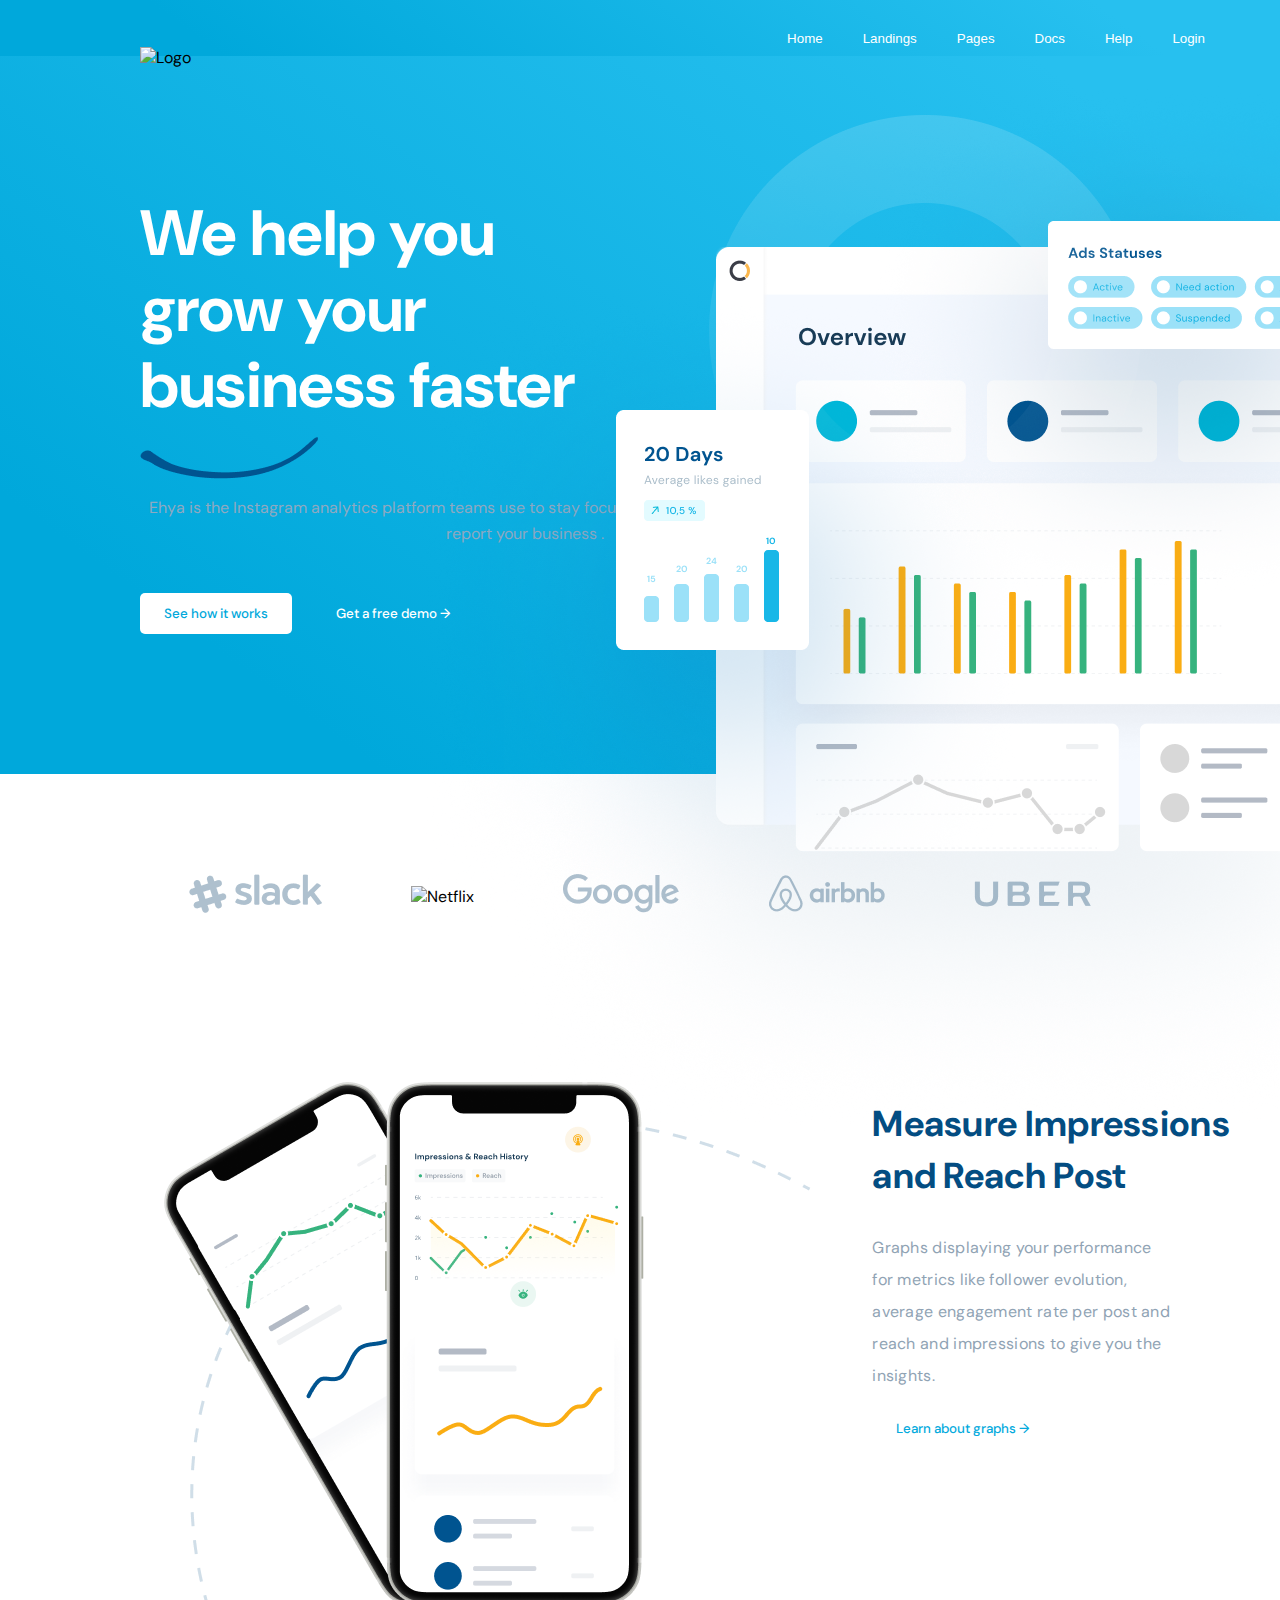
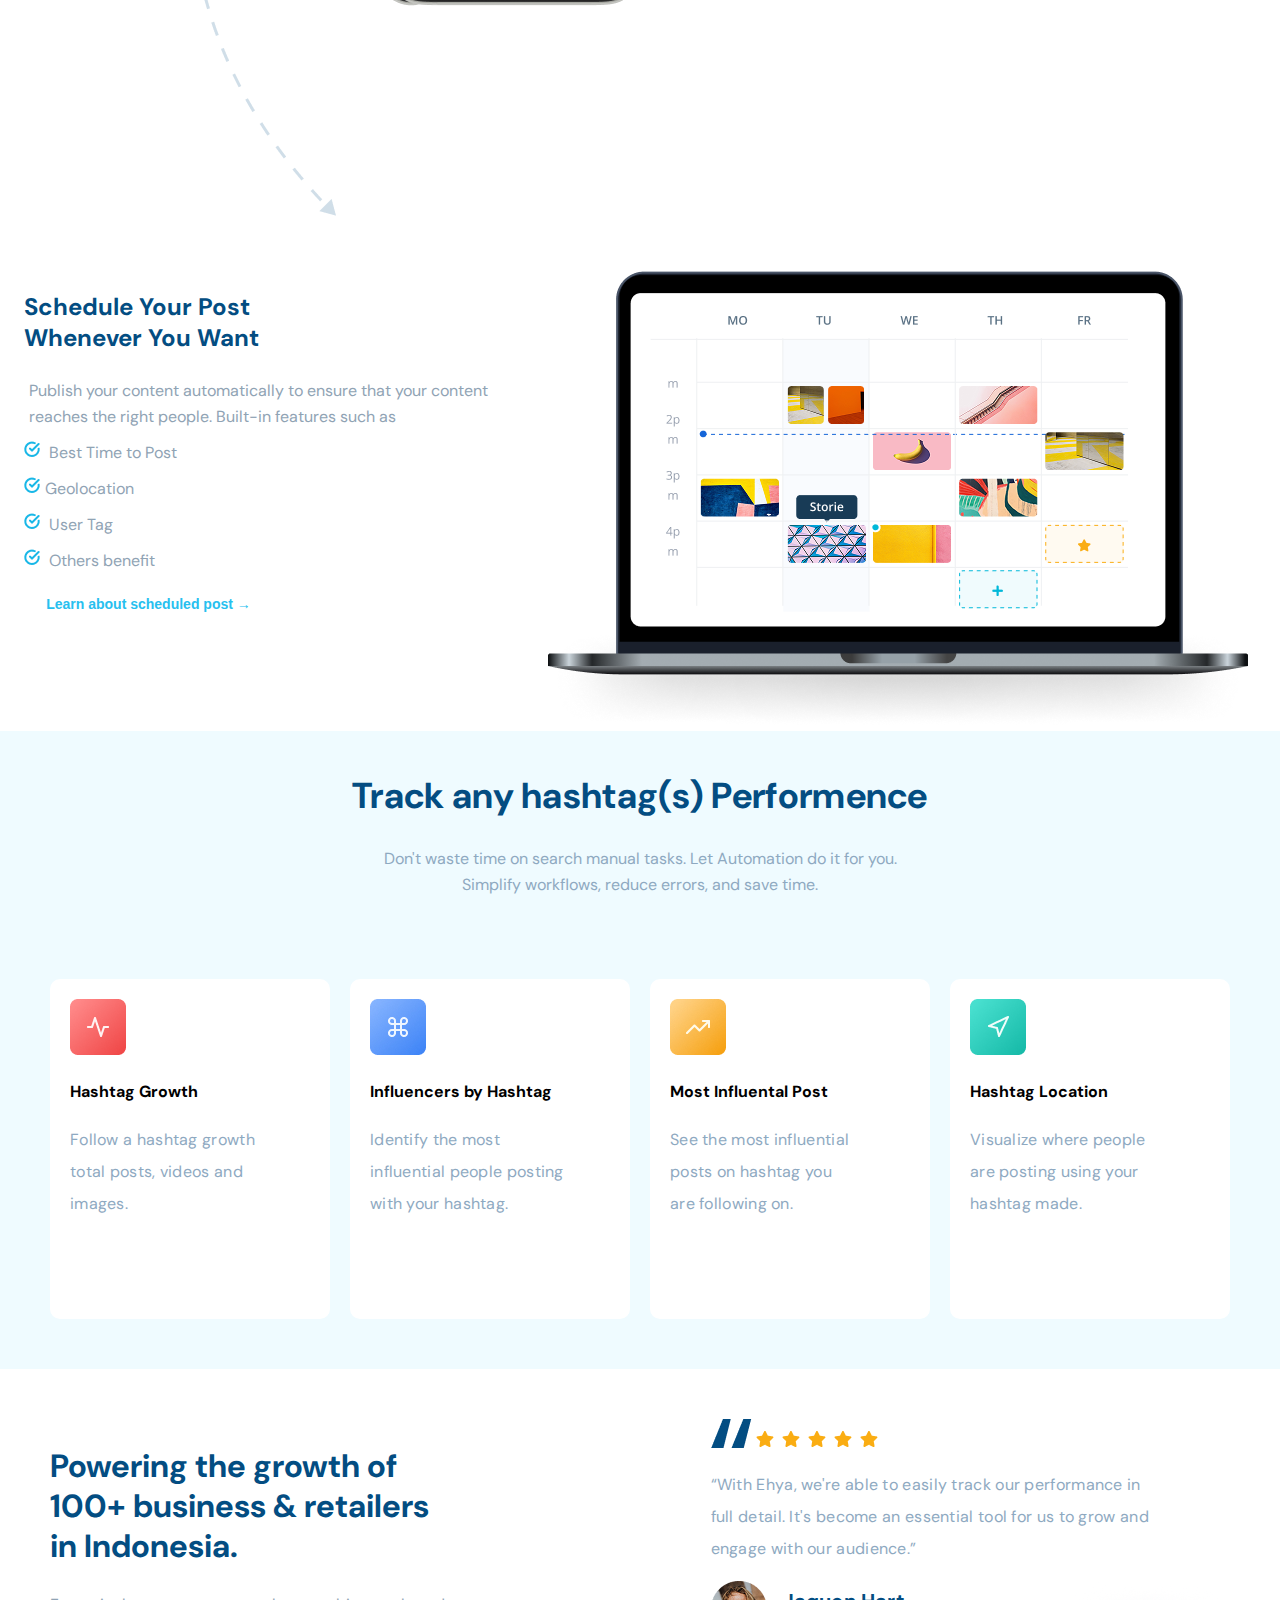
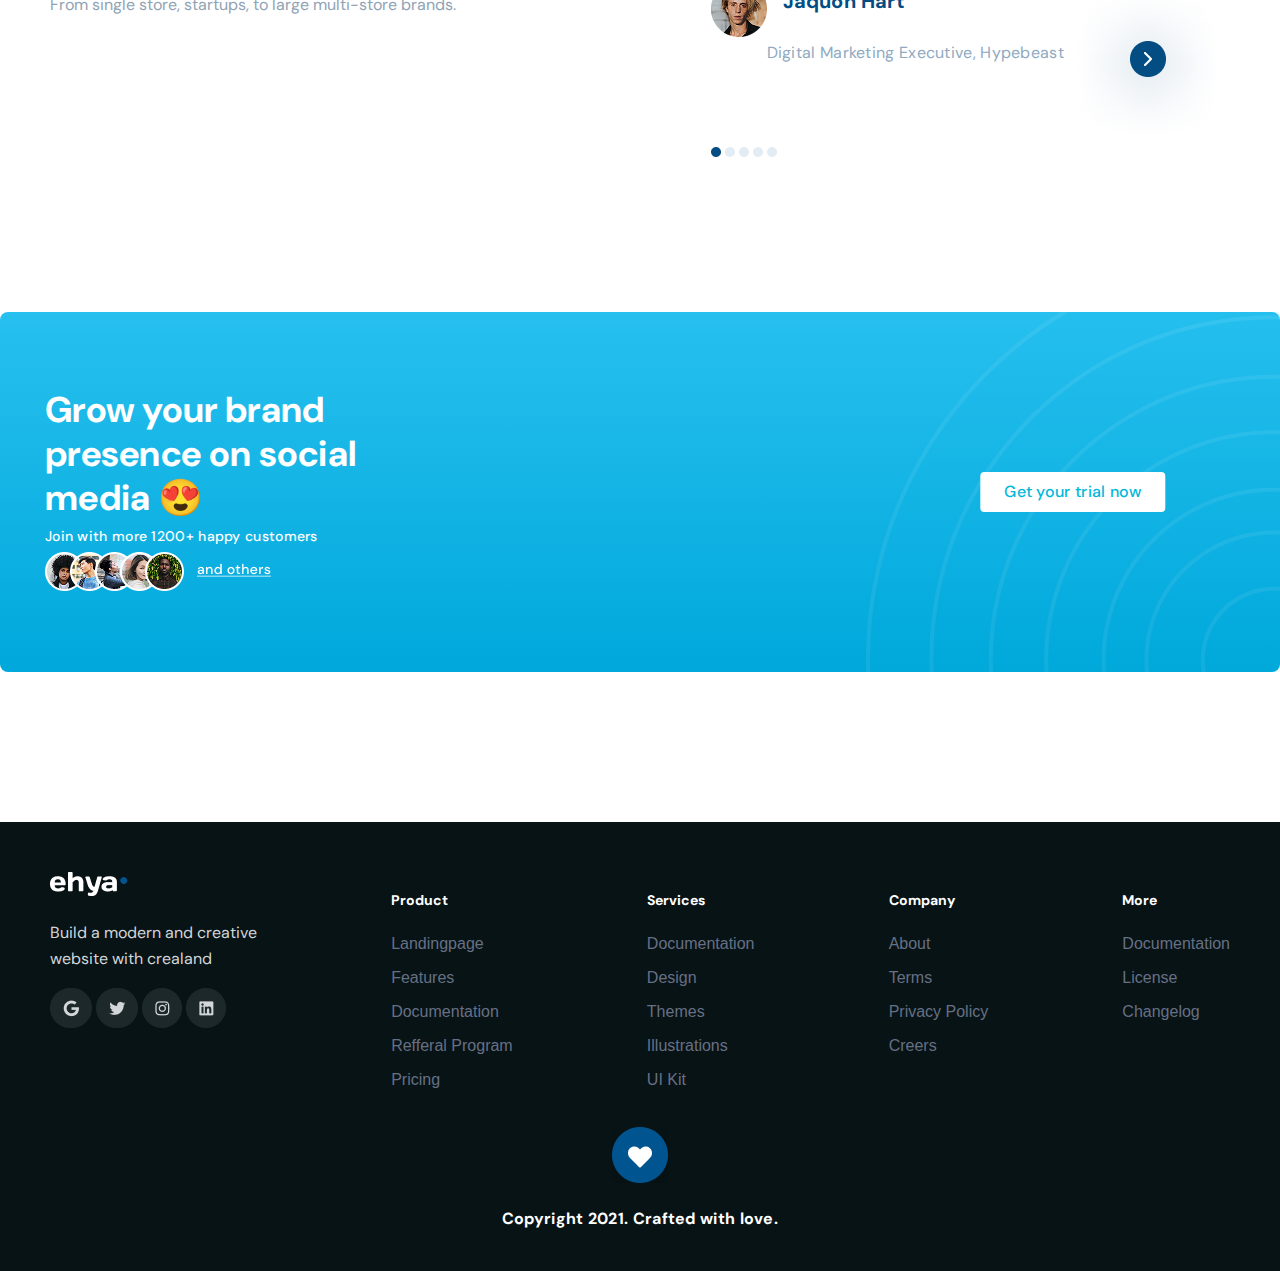
==== index.html @ 4060dfcf "edited folder" ====
<!DOCTYPE html>
<html lang="en">
<head>
    <meta charset="UTF-8">
    <meta name="viewport" content="width=device-width, initial-scale=1.0">
    <link rel="stylesheet" href="index.css">
    <link rel="preconnect" href="https://fonts.googleapis.com">
    <link rel="preconnect" href="https://fonts.gstatic.com" crossorigin>
    <link href="https://fonts.googleapis.com/css2?family=DM+Sans:ital,opsz,wght@0,9..40,100..1000;1,9..40,100..1000&display=swap" rel="stylesheet">
    <title>SAAS Landing Page Exploration (Community)</title>
    <link rel="icon" type="image/png" href="https://static.figma.com/app/icon/1/favicon.png">
</head>
<body>
    <div class="Headss">
    <div class="Header">
        
        <div class="logo">
            <img src="./PNGs/logo.png" alt="Logo" class="logo-img">
        </div>
        
       
        <div class="buttons">
            <button>Home</button>
            <button>Landings</button>
            <button>Pages</button>
            <button>Docs</button>
            <button>Help</button>
            <button>Login</button>
        </div>
    
    </div>
    <div class="middle">
        <div class="middle-left">
            <div class="title1">We help you 
            grow your business faster</div>
            <img src="./PNGs/Vector.png" alt="Vector" class="Vector">
            <p class="p">Ehya is the Instagram analytics platform teams use to stay focused on the goals, track engagement for report your business .</p>
            <div class="buttons-container">
                <button class="primary-btn">See how it works</button>
                <button class="secondary-btn">Get a free demo →</button>
            </div>
        </div>
        <div class="middle-right">
            <img src="./PNGs/Shape.png" alt="Shape" class="Shape">
            <img src="./PNGs/Group 19.png" alt="k" class="k">
        </div>
    </div>
</div>
<div class="Netflix">
    <div class="top">
        <div class="slack">
            <img src="./PNGs/slack.png" alt="slack" class="slack-img">
        </div>
        <div class="Netflixx">
            <img src="./PNGs/Netflix.png" alt="Netflix" class="Netflix-img">
        </div>
        <div class="google">
            <img src="./PNGs/google.png" alt="google" class="google-img">
        </div>
        <div class="airbnb">
            <img src="./PNGs/airbnb.png" alt="airbnb" class="airbnb-img">
        </div>
        <div class="uber">
            <img src="./PNGs/uber.png" alt="uber" class="uber-img">
        </div>
       
        
        
    </div>
    <div class="metrics">
        <div class="metrics-img">
            <img src="./PNGs/Group 21.png" alt="Group 21" class="img">
            <img src="./PNGs/Vector 1.png" alt="vector1" class="vector">
        </div>
        <div class="metrics-section">
        <h2 class="metrics-heading">Measure Impressions<BR> and Reach Post</h2>
        <p class="metrics-text">Graphs displaying your performance for metrics like follower evolution, average engagement rate per post and reach and impressions to give you the insights.</p>
        <button class="metrics-button">Learn about graphs →</button>
        </div>
    </div>
    <div class="DIV4">
        <div class="DIV4_left_part">
            <h2>Schedule Your Post<br> Whenever You Want</h2>
            <p>Publish your content automatically to ensure that your content<br> reaches the right people. Built-in features such as</p>
            <div class="DIV4_list">
                <img src="./PNGs/feather_check-circle.png" alt="check" class="check">
                <p>Best Time to Post</p>
            </div>

            <div class="DIV4_list">
                <img src="./PNGs/feather_check-circle.png" alt="check" class="check"><p>Geolocation</p>
            </div>
            <div class="DIV4_list">
                <img src="./PNGs/feather_check-circle.png" alt="check" class="check">
                <p>User Tag</p>
            </div>
            <div class="DIV4_list">
                <img src="./PNGs/feather_check-circle.png" alt="check" class="check">
                <p>Others benefit</p>
            </div>
            
            <div class="DIV4_button">
                <button class="cta11">Learn about scheduled post →</button>
            </div>
        </div>

        <div class="DIV4_right_part">
            <img src="./PNGs/Device - Macbook Pro.png" alt="Tel" class="Tel">
        </div>
    </div>
</div>

<div class="Track">
    <div class="title">
        <h1 class="titlee"> Track any hashtag(s) Performence</h1>
        <p class="p">Don't waste time on search manual tasks. Let Automation do it for you.<br> Simplify workflows, reduce errors, and save time.</p>
    </div>
        <div class="squars">
            <div class="carre">
                <img src ="PNGs/rouge.png" alt="rouge" class="rouge">
                <h4>Hashtag Growth</h4>
                <p>Follow a hashtag growth<br> total posts, videos and<br> images.</p>
            </div>
            <div class="carre">
            <img src="PNGs/bleu.jpg" alt="bleu" class="bleu">
            <h4>Influencers by Hashtag</h4>
            <p>Identify the most<br> influential people posting<br> with your hashtag.</p>
            </div>
        <div class="carre">
            <img src="PNGs/jaune.jpg" alt="jaune" class="jaune">
            <h4>Most Influental Post</h4>
            <p>See the most influential<br> posts on hashtag you<br> are following on.</p>
        </div>
        <div class="carre">
            <img src="PNGs/vert.png" alt="vert" class="vert">
            <h4>Hashtag Location</h4>
            <p>Visualize where people<br> are posting using your<br>hashtag made.</p>
        </div>
           
</div>


</div>
<div class="DIV6">
    <div class="DIV6_left_part">
        <h2>Powering the growth of<br> 100+ business & retailers<br> in Indonesia.</h2>
        <p>From single store, startups, to large multi-store brands.</p>
    </div>
    <div class="DIV6_right_part">
        <div clas="DIV6_right_part_haut">
            <img src="./PNGs/“.png" alt="“" class="“">
            <img src="./PNGs/Group 39.png" alt="star" class="star">
            <p>“With Ehya, we're able to easily track our performance in<br> full detail. It's become an essential tool for us to grow and<br> engage with our audience.”</p>
            <div class="DIV6_profile">
                <img src="./PNGs/Photo.png" alt="random" class="randotm">
                <div class="profile_text">
                    <h4>Jaquon Hart</h4>
                    <p>Digital Marketing Executive, Hypebeast</p>
                </div>
                <img src="./PNGs/Group 40.png" alt="random" class="random">
            </div>
            <div class="Ellipse">
            <img src="./PNGs/Ellipse 2.png" alt="Ellipse 2" class="Ellipse">
            <img src="./PNGs/Ellipse 3.png" alt="Ellipse 3" class="Ellipse">
            <img src="./PNGs/Ellipse 4.png" alt="Ellipse 4" class="Ellipse">
            <img src="./PNGs/Ellipse 5.png" alt="Ellipse 5" class="Ellipse">
            <img src="./PNGs/Ellipse 6.png" alt="Ellipse 6" class="Ellipse">
            </div>
        </div>

    </div>
</div>

        <div class="DIV7">
            <div class="partie_gauche">
                <h2>Grow your brand<br>
                presence on social<br> media 😍</h2>
                <p>Join with more 1200+ happy customers</p>
               
                <img src="PNGs/Group 46.png" alt="Group 46" class="Group46">
            </div>
            <div class="partie_droite">
                <button class="trial-btn">Get your trial now</button>
                <img src="./PNGs/Group 42.png" alt="Group 42" class="Group 42">
            </div>
        </div>

        <div class="footer">
            <div class="footer_haut">
                    <div class="footer_1">
                        <img src="PNGs/Logo.png" alt="Logo" class="logo_footer">
                        <p>Build a modern and creative<br> website with crealand</p>
                        <div class="media">
                            <img src="PNGs/google (2).png" alt="google" class="google">
                            <img src="PNGs/x (1).png" alt="twitter" class="twitter">
                            <img src="PNGs/insta.png" alt="instagram" class="instagram">
                            <img src="PNGs/ln.png" alt="linkedin" class="linkedin">
    
                        </div>
                        
                    </div>
                    <div class="icon_2">
                        <h4>Product</h4>
                        <button>Landingpage</button>
                        <button>Features</button>
                        <button>Documentation</button>
                        <button>Refferal Program</button>
                        <button>Pricing</button>
                    </div>
                    <div class="footer_3">
                        <h4>Services</h4>
                        <button>Documentation</button>
                        <button>Design</button>
                        <button>Themes</button>
                        <button>Illustrations</button>
                        <button>UI Kit</button>
                    </div>
    
                    <div class="footer_4">
                        <h4>Company</h4>
                        <button>About</button>
                        <button>Terms</button>
                        <button>Privacy Policy</button>
                        <button>Creers</button>
                    </div>
                    <div class="footer_5">
                        <h4>More</h4>
                        <button>Documentation</button>
                        <button>License</button>
                        <button>Changelog</button>
                    </div>
            </div>
    
            <div class="footer_bas">
                <img src="PNGs/Heart.png" alt="Heart" class="heart">
                <p>Copyright  2021. Crafted with love.</p>
            </div>
             
        </div>

    </div>
</div>




</body>
</html>
---- index.css ----
.titlee{
    
    color: #034D82;
    font-family: DM Sans;
    font-weight: 700;
    font-size: 36px;
    line-height: 52px;
    letter-spacing: 0.3px;
    text-align: center;
    

}
p{
    color: #8EA9C1;
    font-family: DM Sans;
    font-weight: 400;
    font-size: 16px;
    line-height: 32px;
    letter-spacing: 0.3px;
   
    
}
.DIV7 {
    display: flex;
    background: linear-gradient(to bottom, #27C0EF, #00A8DB);
    justify-content: space-between;
    border-radius: 8px;
    align-items: center;
}

.partie_gauche {
    margin-left: 45px;
}

.partie_droite {
    position: relative; 
    display: flex;
    align-items: center;
    justify-content: center;
    height: 100%;
}

.partie_droite img {
    max-width: 100%;
    height: auto;
    z-index: 1;
}

.h2{
    color: #FFFFFF;
    font-family: DM Sans;
}
.Track{
    padding: 0px 0px;
}
.title{
    
    background: #EFFBFF;
    padding: 15PX;
   

}

.squars{
    display: flex;
    justify-content: space-evenly;
    padding: 50px;
    gap: 20px;
}

.carre{
    background-color: #FFFFFF;
    border-radius: 10px;
    width:  250px;
    height: 300px;
    padding:20px; 
}

body{
   
        margin: 0;
        font-family: DM Sans;
    

    
}
.metrics{
    display: flex;
    justify-content: space-between;
    padding: 50px;
    

}
.maman{
    
    justify-content: center;
}
.header {
    display: flex;
    justify-content: space-between;
    align-items: center;

    background: linear-gradient(216.04deg, #27C0EF 13.84%, #00A8DB 83.53%);
}

.logo img {
    width: 90px;
    height: 28px; 
    position: relative;
    top: 47px; 
    left: 140px; 
}

.buttons {
    display: flex;
    justify-content: end;
    gap: 10px;
    margin-right: 60px;
    
}

.buttons button {
    padding: 10px 15px;
    border: none;
    border-radius: 5px;
    cursor: pointer;
    background: transparent;
    color: white;
}

.buttons button:hover {
    background-color: #005490;
}
.Headss {
    background: linear-gradient(216.04deg, #27C0EF 13.84%, #00A8DB 83.53%);
}
.title1{
    font-family: DM Sans;
    font-weight: 700;
    font-size: 64px;
    line-height: 76px;
    letter-spacing: 0px;
    text-align: left;
    background-color: transparent;
    color: white;
    width: 500px;
    height: 241px;
    top: 247px;
    left: 140px;
}
.p{
    font-family: DM Sans;
    font-weight: 400;
    font-size: 16px;
    line-height: 26px;
    letter-spacing: 0px;
    color: #8EA9C1;
    text-align: center;
   
}
.middle {
    display: flex;
    justify-content: space-between;
    align-items: center;
    padding: 140px;
    
}

.middle-left {
    display: flex;
    flex-direction: column;
    align-items: flex-start;
    justify-content: center;
}

.middle-right {
    display: flex;
    flex-direction: column;
    align-items: center;
    position: relative;
    justify-content: center;
    height: 100%;
    margin-right: 200px;
    padding: 0px 15px;
}
.DIV6{
    padding: 50px;
   display: flex;
   justify-content: space-between;
}


.DIV6_left_part h2{
    color: #034D82;
    font-weight: 700;
    font-size: 32px;
    line-height: 40px;
    letter-spacing: 0px;
}

.DIV6_left_part p{
    color: #90A3B4;
    font-weight: 400;
    font-size: 16px;
    line-height: 26px;
    letter-spacing: 0px;  
}

.DIV6_profile{
    display: flex;
}

.DIV6_right_part_haut {
    display: flex;
    align-items: center;
    gap: 10px;
    border-width: 0px;
    border-style: solid;
    border-color: #FFFFFF;
    width: 100%;
}

.DIV6_right_part_haut img {
    display: inline-block;
    vertical-align: middle;
}

.DIV6_right_part_haut p{
    color: #90A3B4;
    font-weight: 400;
    font-size: 16px;
    line-height: 26px;
    letter-spacing: 0px;  
}

.Shape {
    position: absolute;
    top: -300px;
    z-index: 1;
}

.k {
    position: absolute;
    top: -330px;    
    left: -494px;
}
.top{
    display: flex;
    justify-content: space-evenly;
    align-items: center;
    padding: 100px;
    
}


.Netflix{
background-color: #FFFFFF;
}
.Ellipse{
   margin-bottom: 50px;
}
.randotm{
    width: 56px ;
    height: 56px;
    top: 3640px;
    left: 822px;
}

.buttons-container {
    display: flex;
    gap: 20px;
    margin-top: 30px;
}

.primary-btn {
    background-color: white;
    color: #00A8DB;
    padding: 12px 24px;
    border: none;
    border-radius: 5px;
    font-family: DM Sans;
    font-weight: 500;
    cursor: pointer;
}

.secondary-btn {
    background: transparent;
    color: white;
    padding: 12px 24px;
    border: none;
    font-family: DM Sans;
    font-weight: 500;
    cursor: pointer;
}



.metrics-heading {
    font-family: DM Sans;
    font-weight: 700;
    font-size: 36px;
    line-height: 52px;
    letter-spacing: 0.3px;
    color: #034D82;
    
}

.DIV4{
    display: flex;
    justify-content: space-around;
    
}
.DIV4_left_part h2{
    color:#034D82;
    letter-spacing: 0px;
}
.DIV4_left_part p{
    color: #90A3B4;
    font-weight: 400;
    font-size: 16px;
    line-height: 26px;
    letter-spacing: 0px;
    display: inline-block;
    margin: 5px;
    

}

.check{
    display:inline-block; 
}

.cta11{
    background-color: transparent;
    border: none;
    font-weight: 500;
    font-size: 14px;
    line-height: 100%;
    color: #27C0EF;
    border: none;
    width: 250px;
    height: 50px;
    font-weight: bold;
}

.cta11:hover{
    color: #005490;
    transition: 0.3s;
    cursor: pointer;
    font-size: 16px;
}



.metrics-text {
    font-family: DM Sans;
    font-weight: 400;
    font-size: 16px;
    line-height: 32px;
    letter-spacing: 0.3px;
    color: #90A3B4;
    text-align: left;
    width: 300px;
}

.metrics-button {
    background: transparent;
    color: #04AADD;
    padding: 12px 24px;
    border: none;
    font-family: DM Sans;
    font-weight: 500;
    cursor: pointer;
    width: fit-content;
}

.metrics-img {
    margin-left: 100px;
    position: relative;
    width: fit-content;
}

.metrics-img .vector {
    margin-top: -500px;
    object-fit: cover;
    z-index: 1;
    margin-left: 40px;
}

.metrics-img .img {
    position: relative;
    display: flex;
    justify-content: center;
    align-items: center;
    gap: 10px;
    z-index: 2;
}

.Header {
    background: linear-gradient(216.04deg, #27C0EF 13.84%, #00A8DB 83.53%);
}

.profile_text h4 {
    font-family: 'DM Sans', sans-serif;
    font-weight: 700;
    font-size: 20px;
    line-height: 24px;
    letter-spacing: 0.2px;
    color: #034D82;
    margin: 0;
    padding: 8px 16px;
}

.partie_gauche h2 {
    font-family: 'DM Sans', sans-serif;
    font-weight: 700;
    font-size: 36px;
    line-height: 44px;
    letter-spacing: 0.3px;
    color: white;
    margin: 0;
}

.partie_gauche p {
    font-family: 'DM Sans', sans-serif;
    font-weight: 500;
    font-size: 14px;
    line-height: 32px;
    letter-spacing: 0.3px;
    color: white;
    margin: 0;
}

.trial-btn {
    background: #FFFFFF;
    font-family: 'DM Sans', sans-serif;
    font-weight: 500;
    font-size: 16px;
    line-height: 100%;
    letter-spacing: 0.3px;
    text-align: center;
    color: #00B8D9;
    border: none;
    padding: 12px 24px;
    border-radius: 4px;
    cursor: pointer;
    position: absolute;
    top: 50%;
    left: 50%;
    transform: translate(-50%, -50%);
    z-index: 2;
}

.footer{
    margin-top: 150px;
    background-color: #081315;
    padding: 20px;
    color: #6C757D;
    font-size: 14px;
    position: relative; 
}

.footer_haut{
    display: flex;
    justify-content: space-between;
    padding: 30px;
}

.footer_haut h4{
    color: #FFFFFF;
}

.footer_haut p{
    color: #D3D6D8;
    font-weight: 400;
    font-size: 16px;
    line-height: 26px;
    letter-spacing: 0px;  
}
.footer_bas {
    
    text-align: center;
    
}
.footer_bas p{
    color: #FFFFFF;
    font-weight: bold;
}

.Track{
    background-color: #EFFBFF;
}

.icon_2 button, .footer_3 button, .footer_4 button, .footer_5 button {
    background: none;
    border: none;
    color: #667085;
    font-size: 16px;
    padding: 8px 0;
    cursor: pointer;
    display: block;
    text-align: left;
    transition: color 0.3s ease;
}

.icon_2 button:hover, .footer_3 button:hover, .footer_4 button:hover, .footer_5 button:hover {
    color: #101828;
}
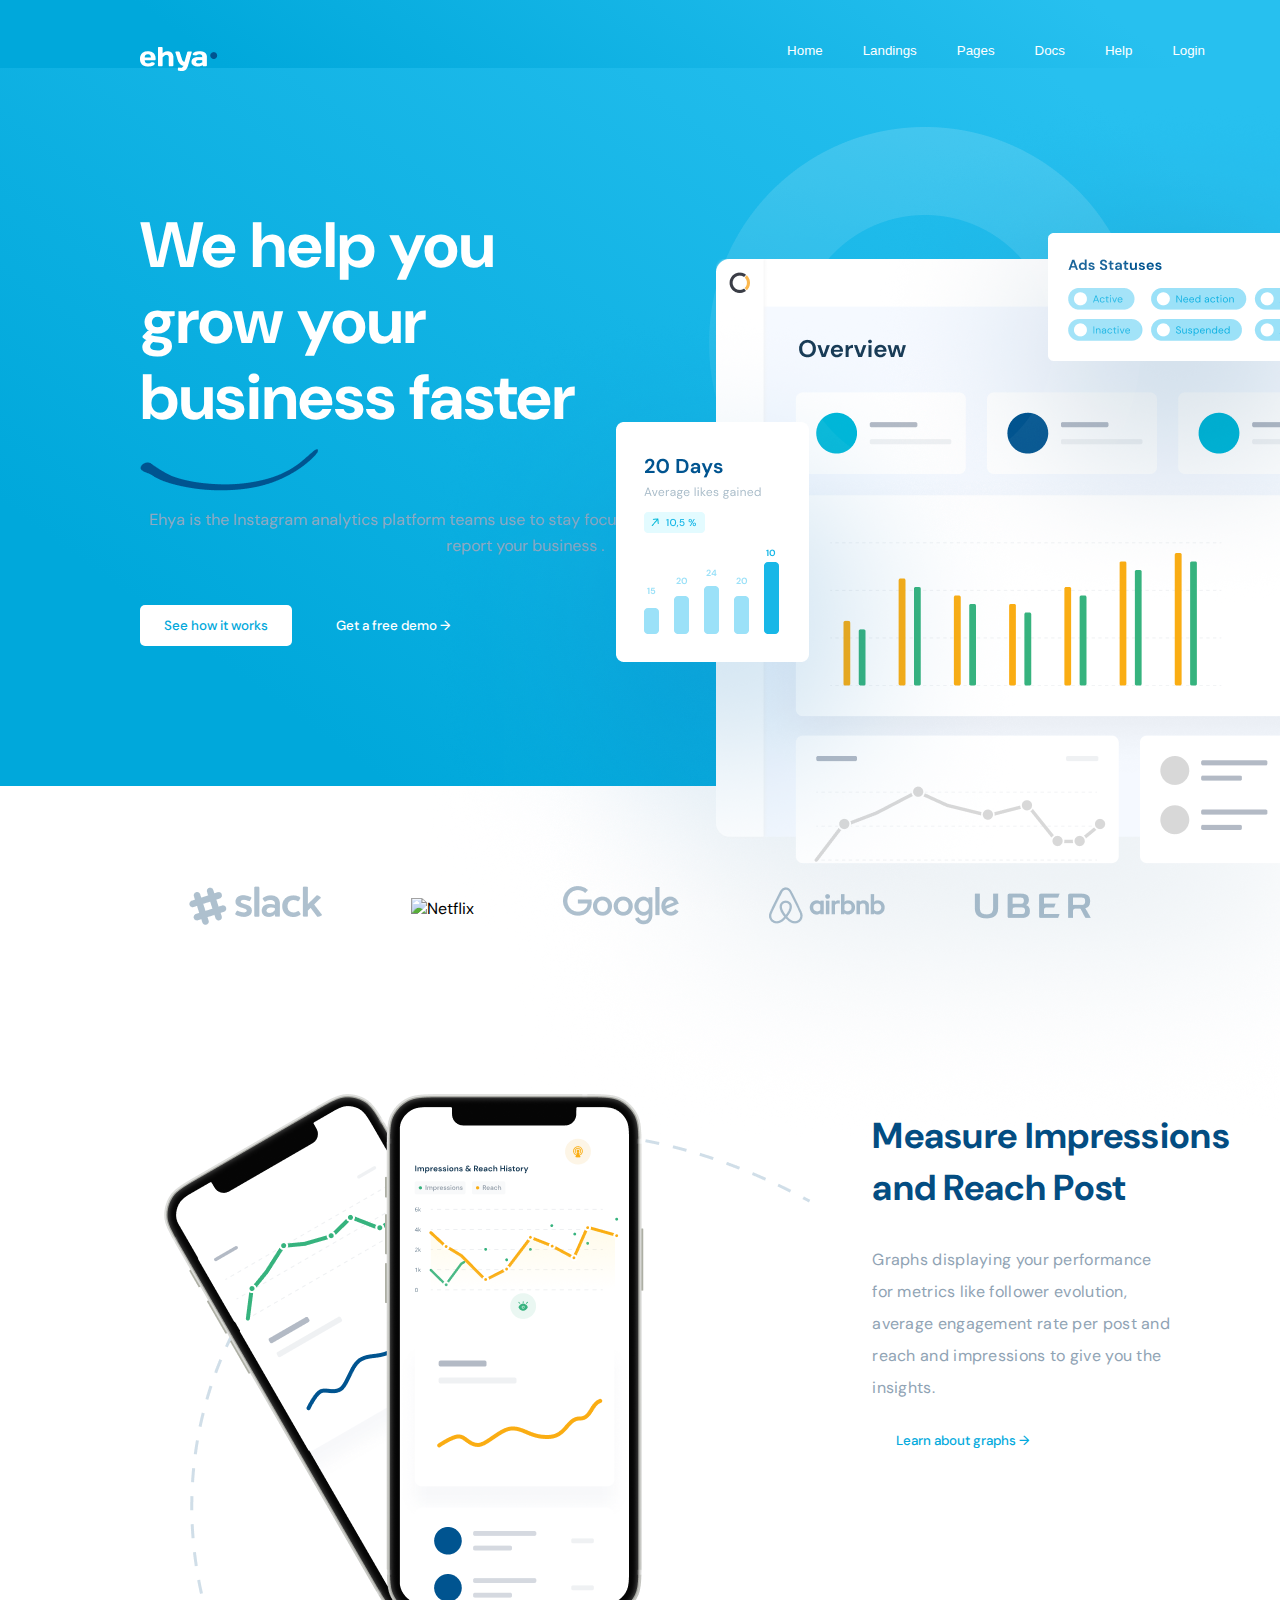
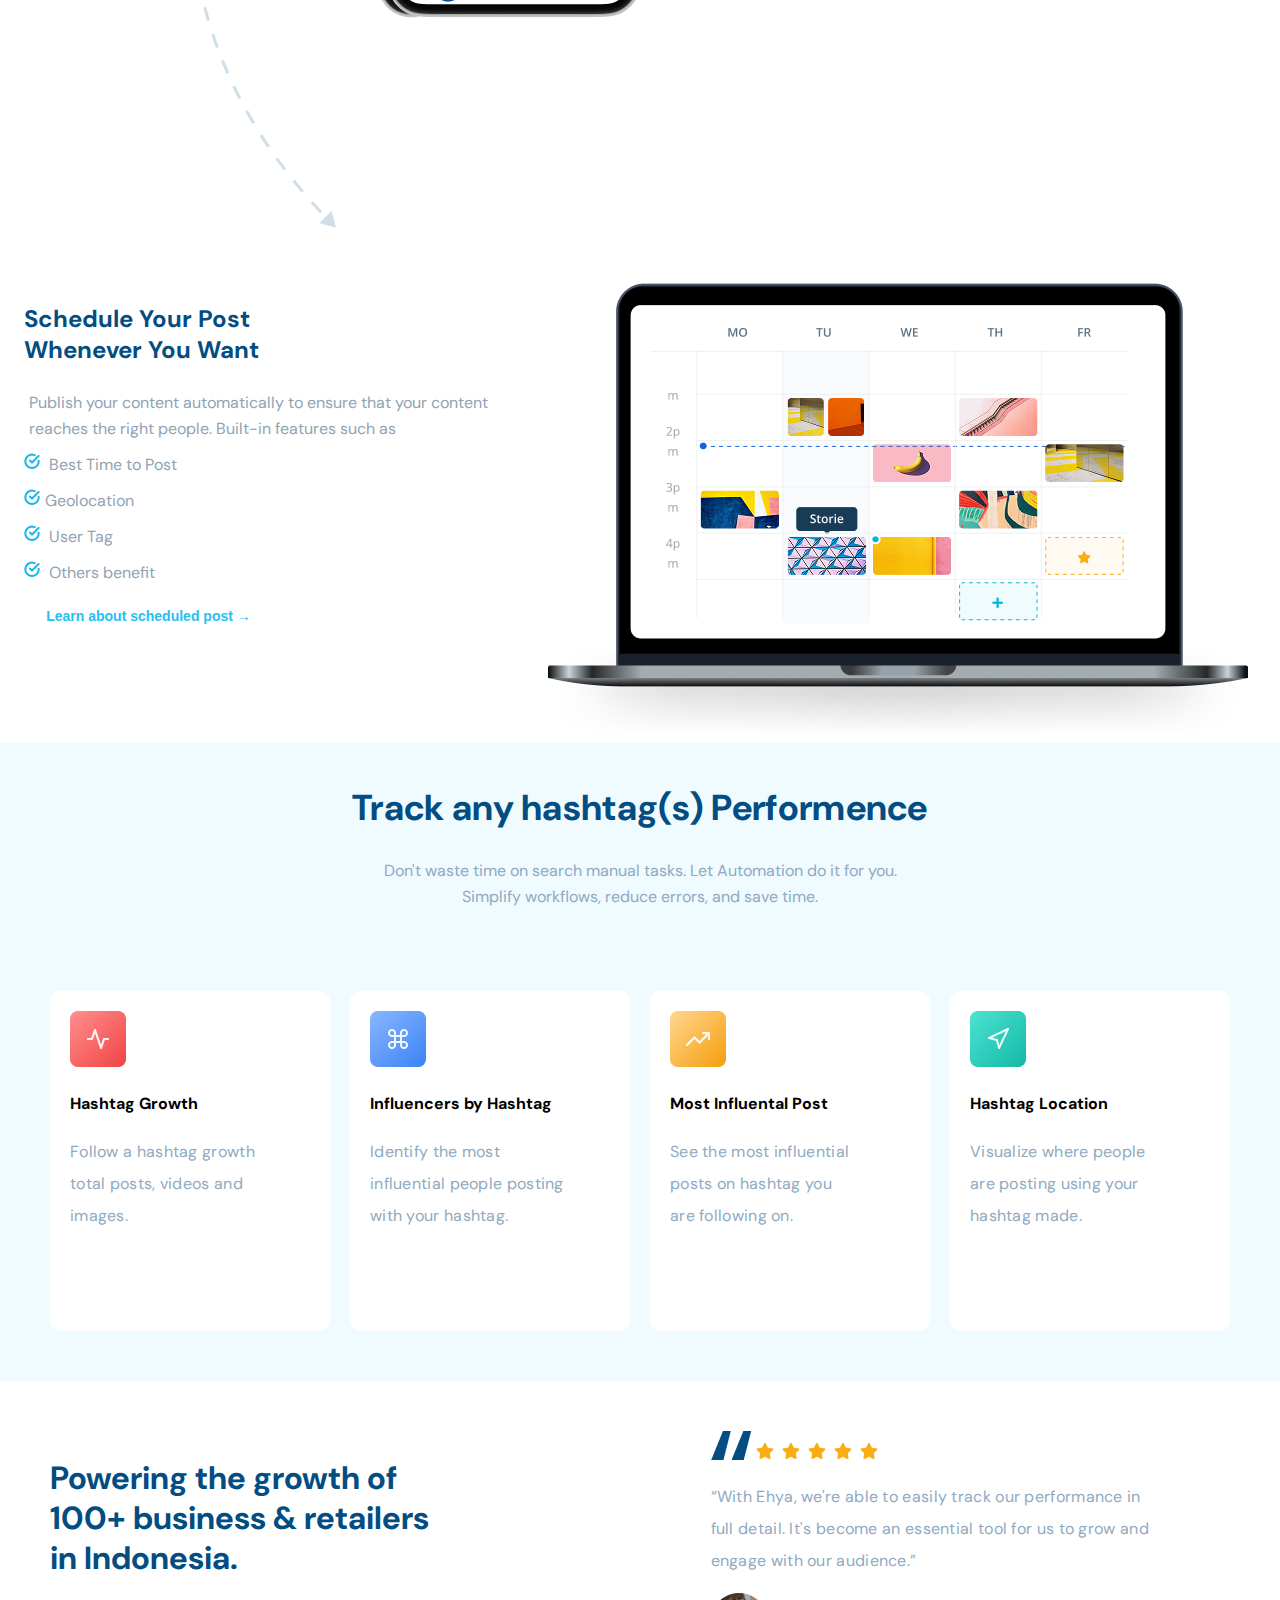
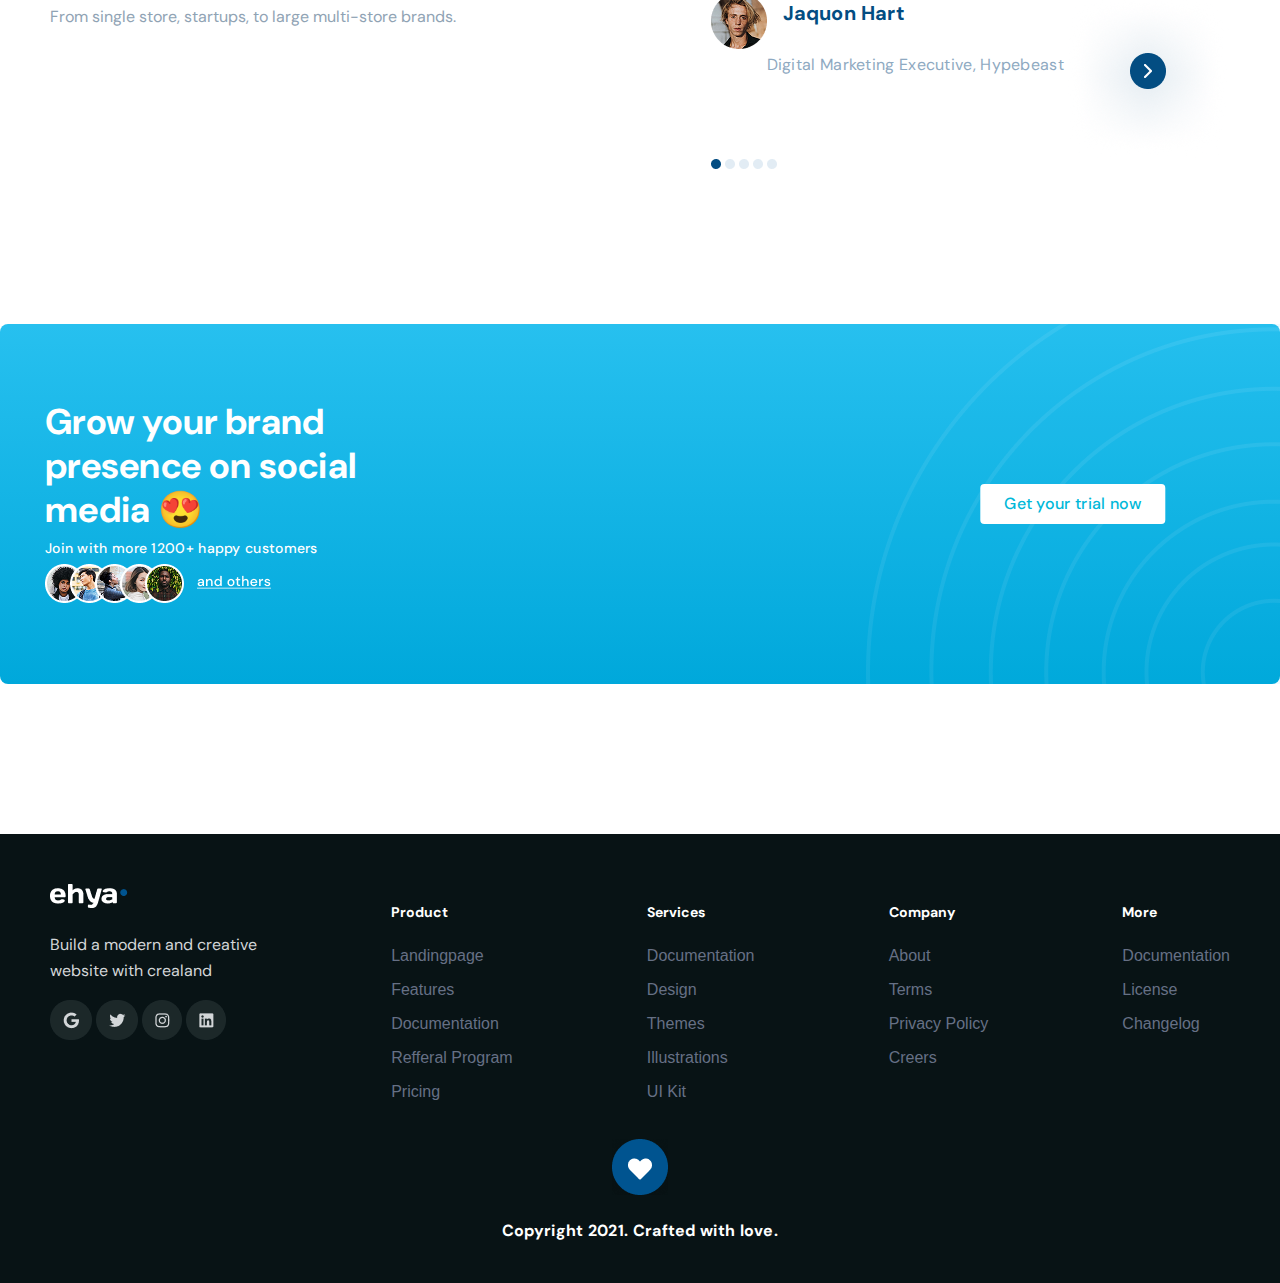
==== commit c8b6826d: "logo" ====
--- a/index.html
+++ b/index.html
@@ -15,7 +15,7 @@
     <div class="Header">
         
         <div class="logo">
-            <img src="./PNGs/logo.png" alt="Logo" class="logo-img">
+            <img src="./PNGs/Logo.png" alt="Logo" class="logo-img">
         </div>
         
        
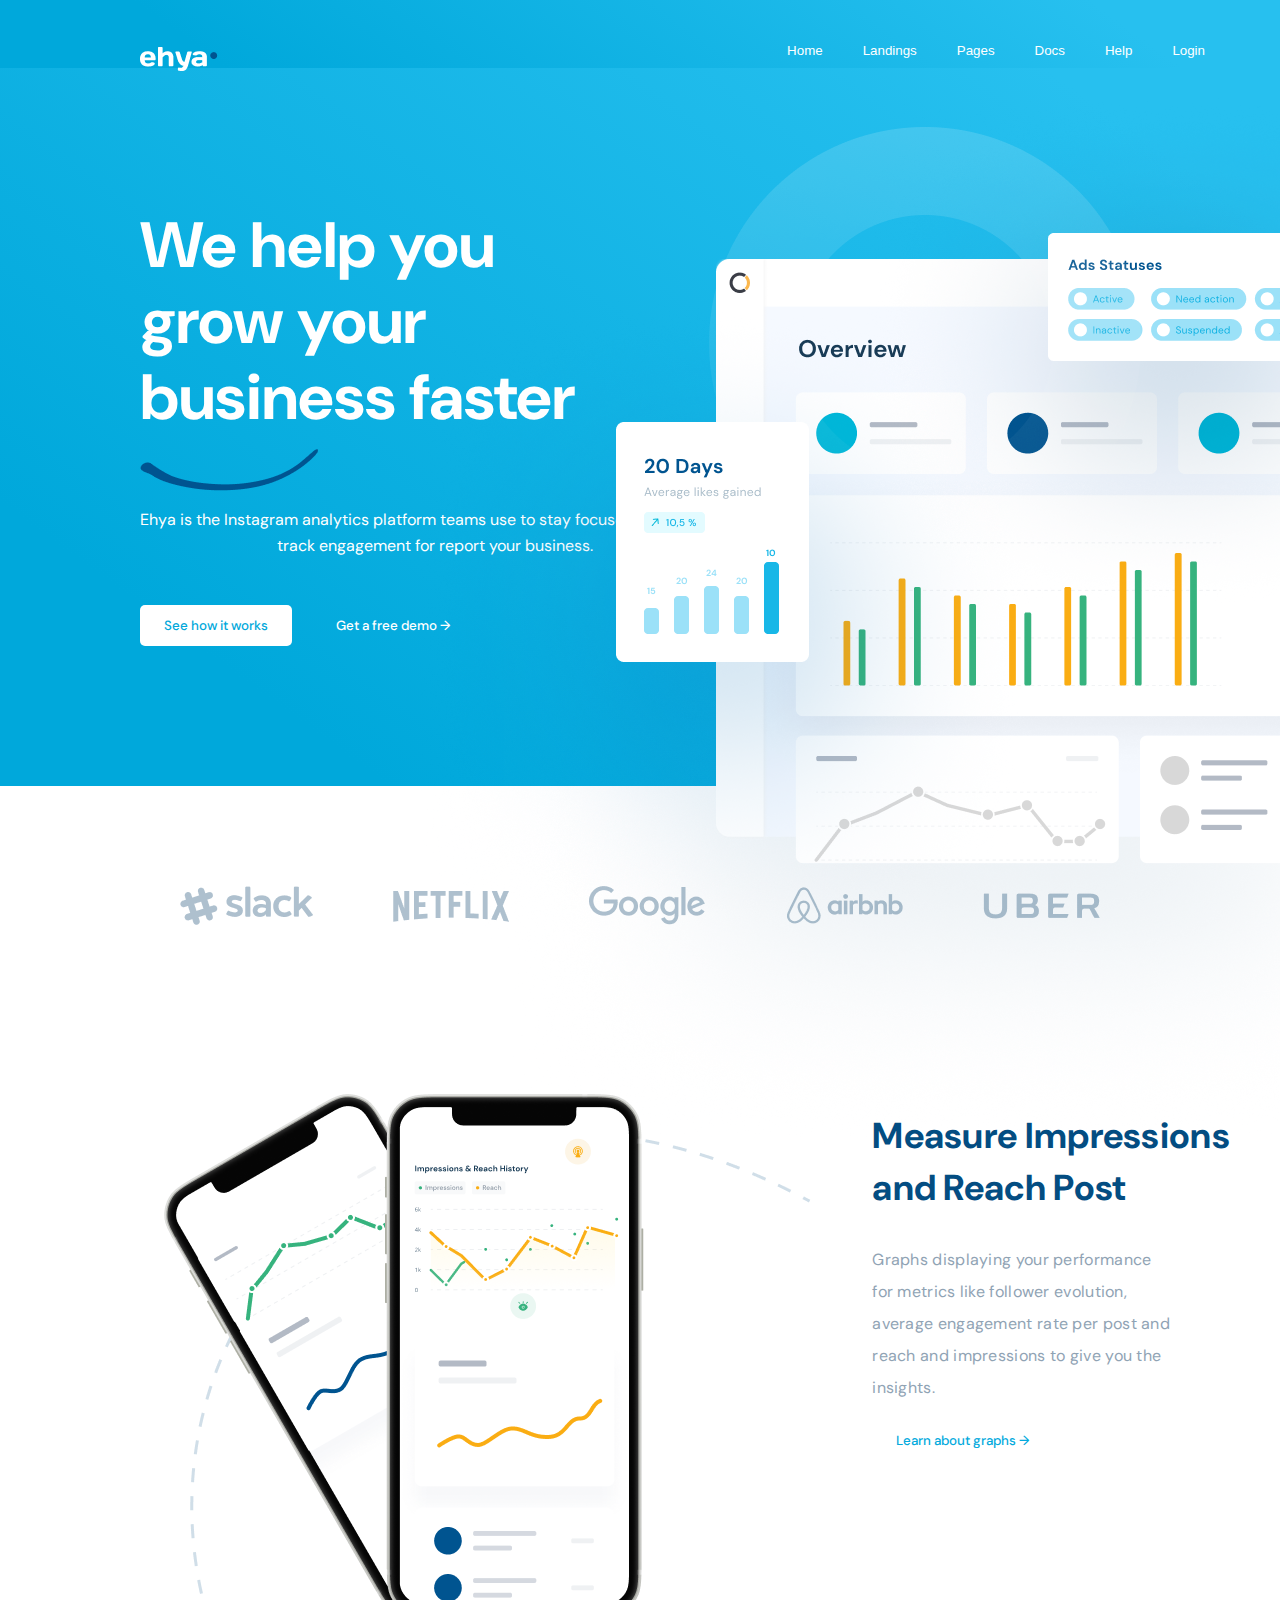
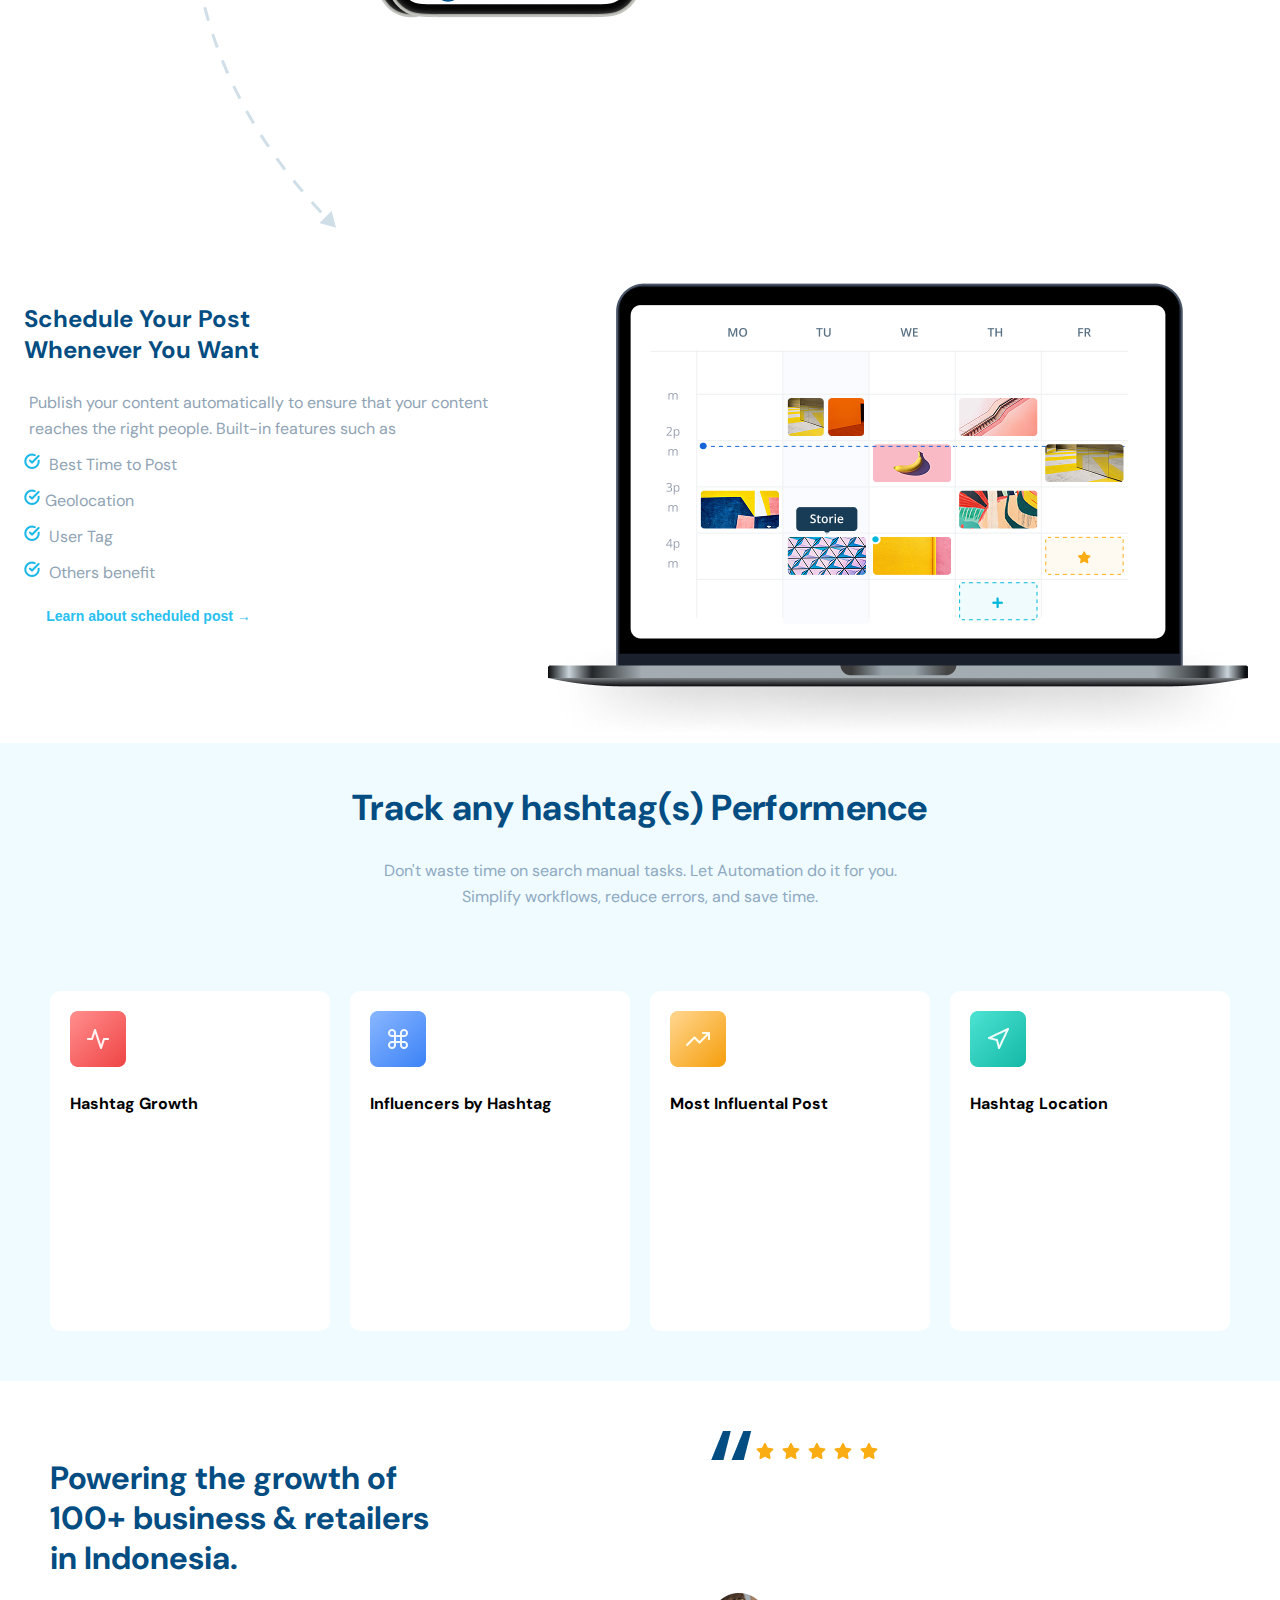
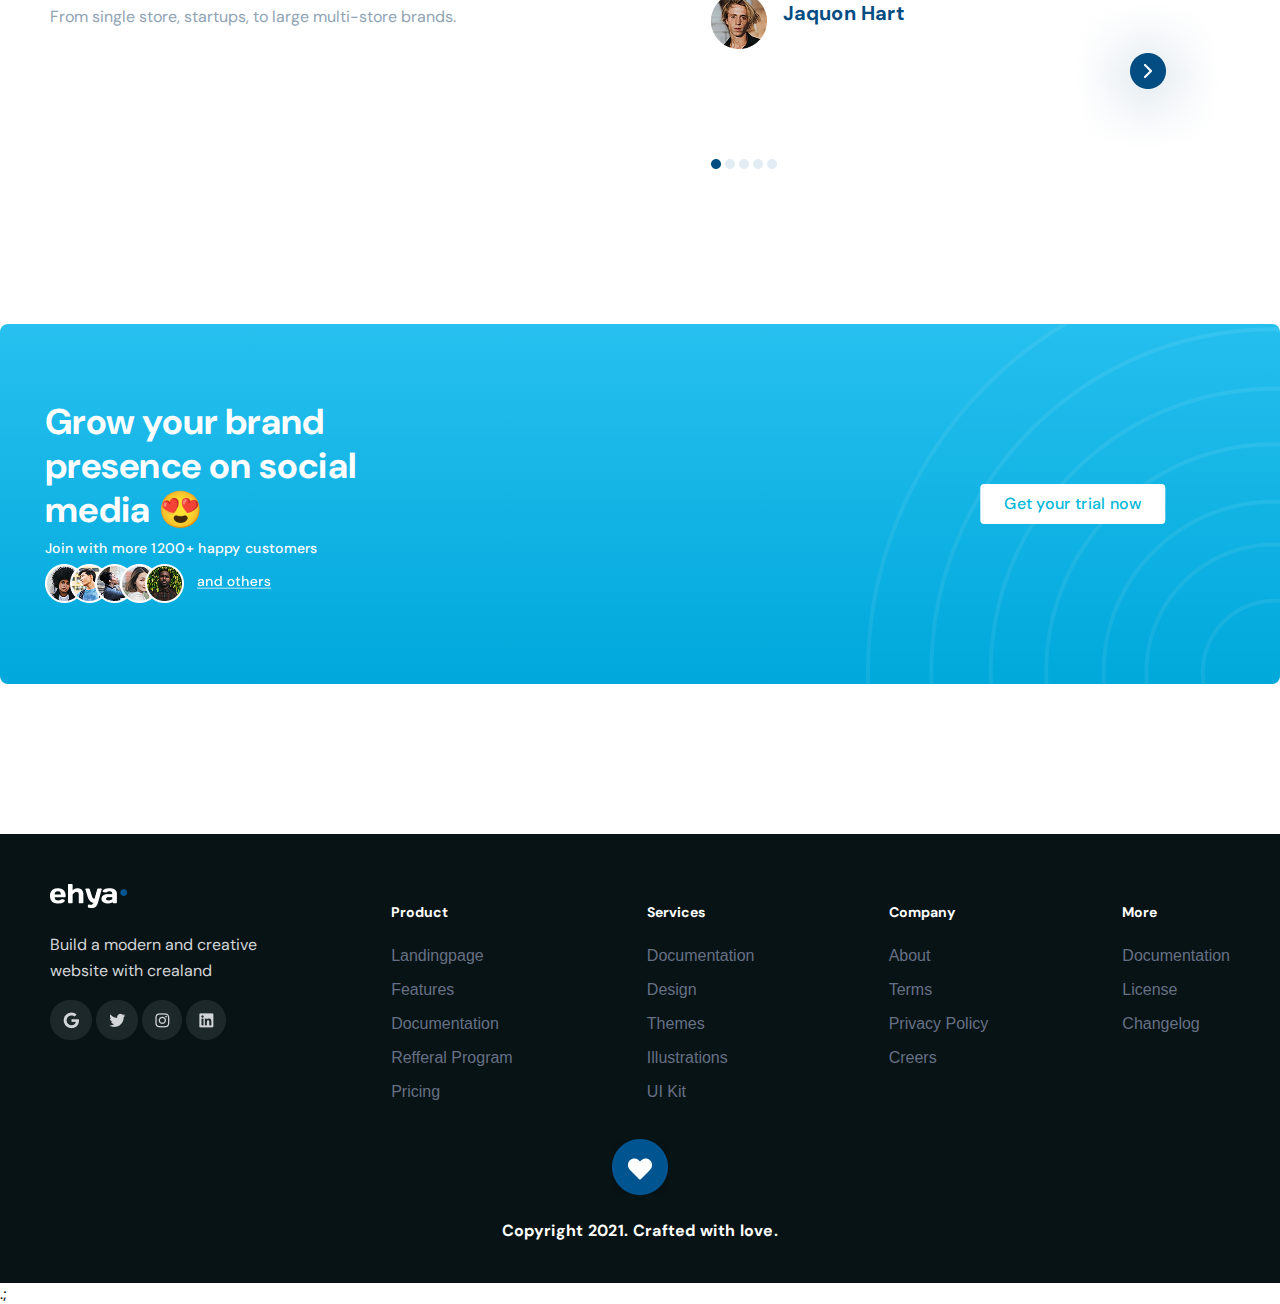
==== commit 3d42c5d2: "edit" ====
--- a/index.html
+++ b/index.html
@@ -34,8 +34,9 @@
             <div class="title1">We help you 
             grow your business faster</div>
             <img src="./PNGs/Vector.png" alt="Vector" class="Vector">
-            <p class="p">Ehya is the Instagram analytics platform teams use to stay focused on the goals, track engagement for report your business .</p>
+            <p class="p" style="color: white;">Ehya is the Instagram analytics platform teams use to stay focused on the goals,<br>track engagement for report your business.</p>
             <div class="buttons-container">
+             
                 <button class="primary-btn">See how it works</button>
                 <button class="secondary-btn">Get a free demo →</button>
             </div>
@@ -52,7 +53,7 @@
             <img src="./PNGs/slack.png" alt="slack" class="slack-img">
         </div>
         <div class="Netflixx">
-            <img src="./PNGs/Netflix.png" alt="Netflix" class="Netflix-img">
+            <img src="./PNGs/netflix.png" alt="Netflix" class="Netflix-img">
         </div>
         <div class="google">
             <img src="./PNGs/google.png" alt="google" class="google-img">
@@ -241,7 +242,7 @@
     </div>
 </div>
 
-
+.;
 
 
 </body>
--- a/index.css
+++ b/index.css
@@ -10,8 +10,58 @@
     
 
 }
+
+.p {
+    text-align: left;
+}
+
+@media screen and (max-width: 500px) {
+    .titlee {
+        font-size: 20px;
+    }
+
+    p {
+        font-size: 12px;
+    }
+
+    .metrics-heading {
+        font-size: 24px;
+    }
+}
+
+
+@media screen and (min-width: 501px) and (max-width: 1000px) {
+    .titlee {
+        font-size: 28px;
+    }
+
+    p {
+        font-size: 14px;
+    }
+
+    .metrics-heading {
+        font-size: 30px;
+    }
+}
+
+@media screen and (min-width: 1001px) {
+    .titlee {
+        font-size: 36px;
+    }
+
+    p {
+        font-size: 16px;
+    }
+
+    .metrics-heading {
+        font-size: 36px;
+    }
+}
+.p {
+    color: white;
+}
 p{
-    color: #8EA9C1;
+    color: #ffffff;
     font-family: DM Sans;
     font-weight: 400;
     font-size: 16px;
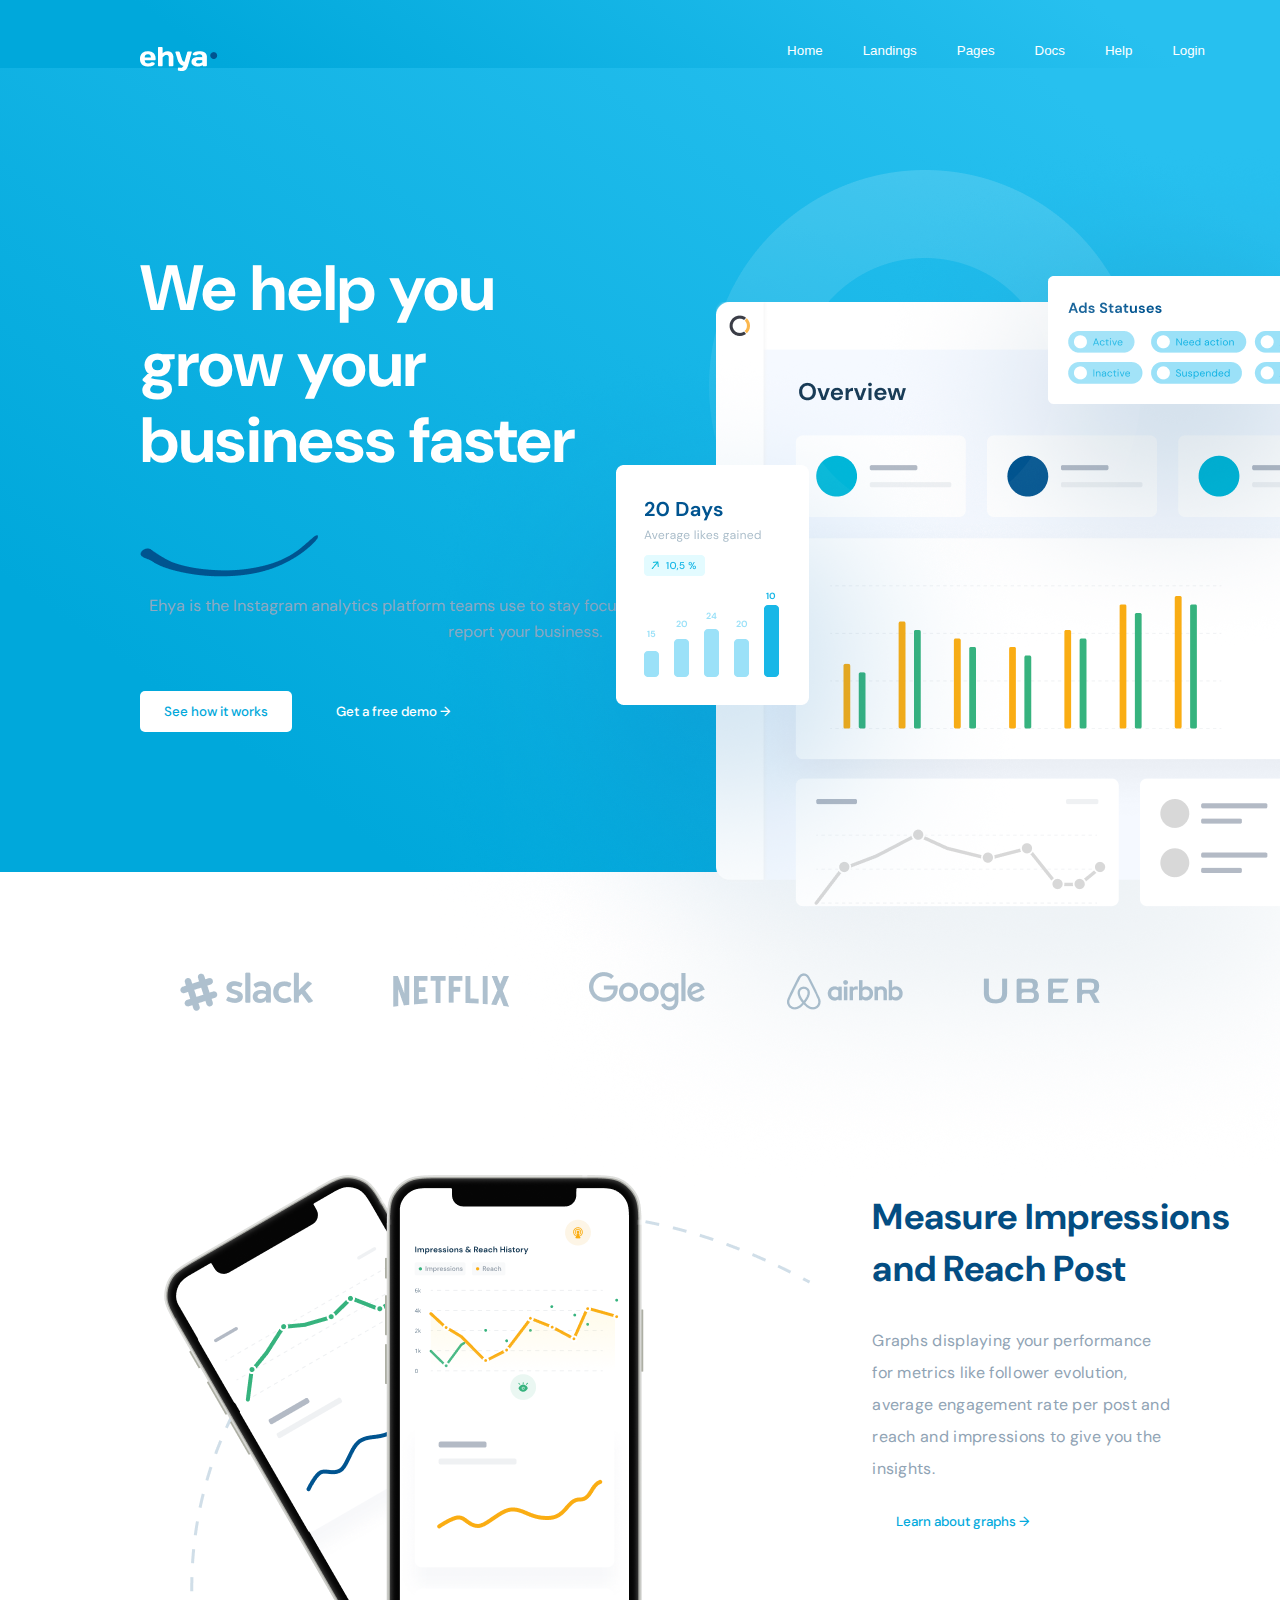
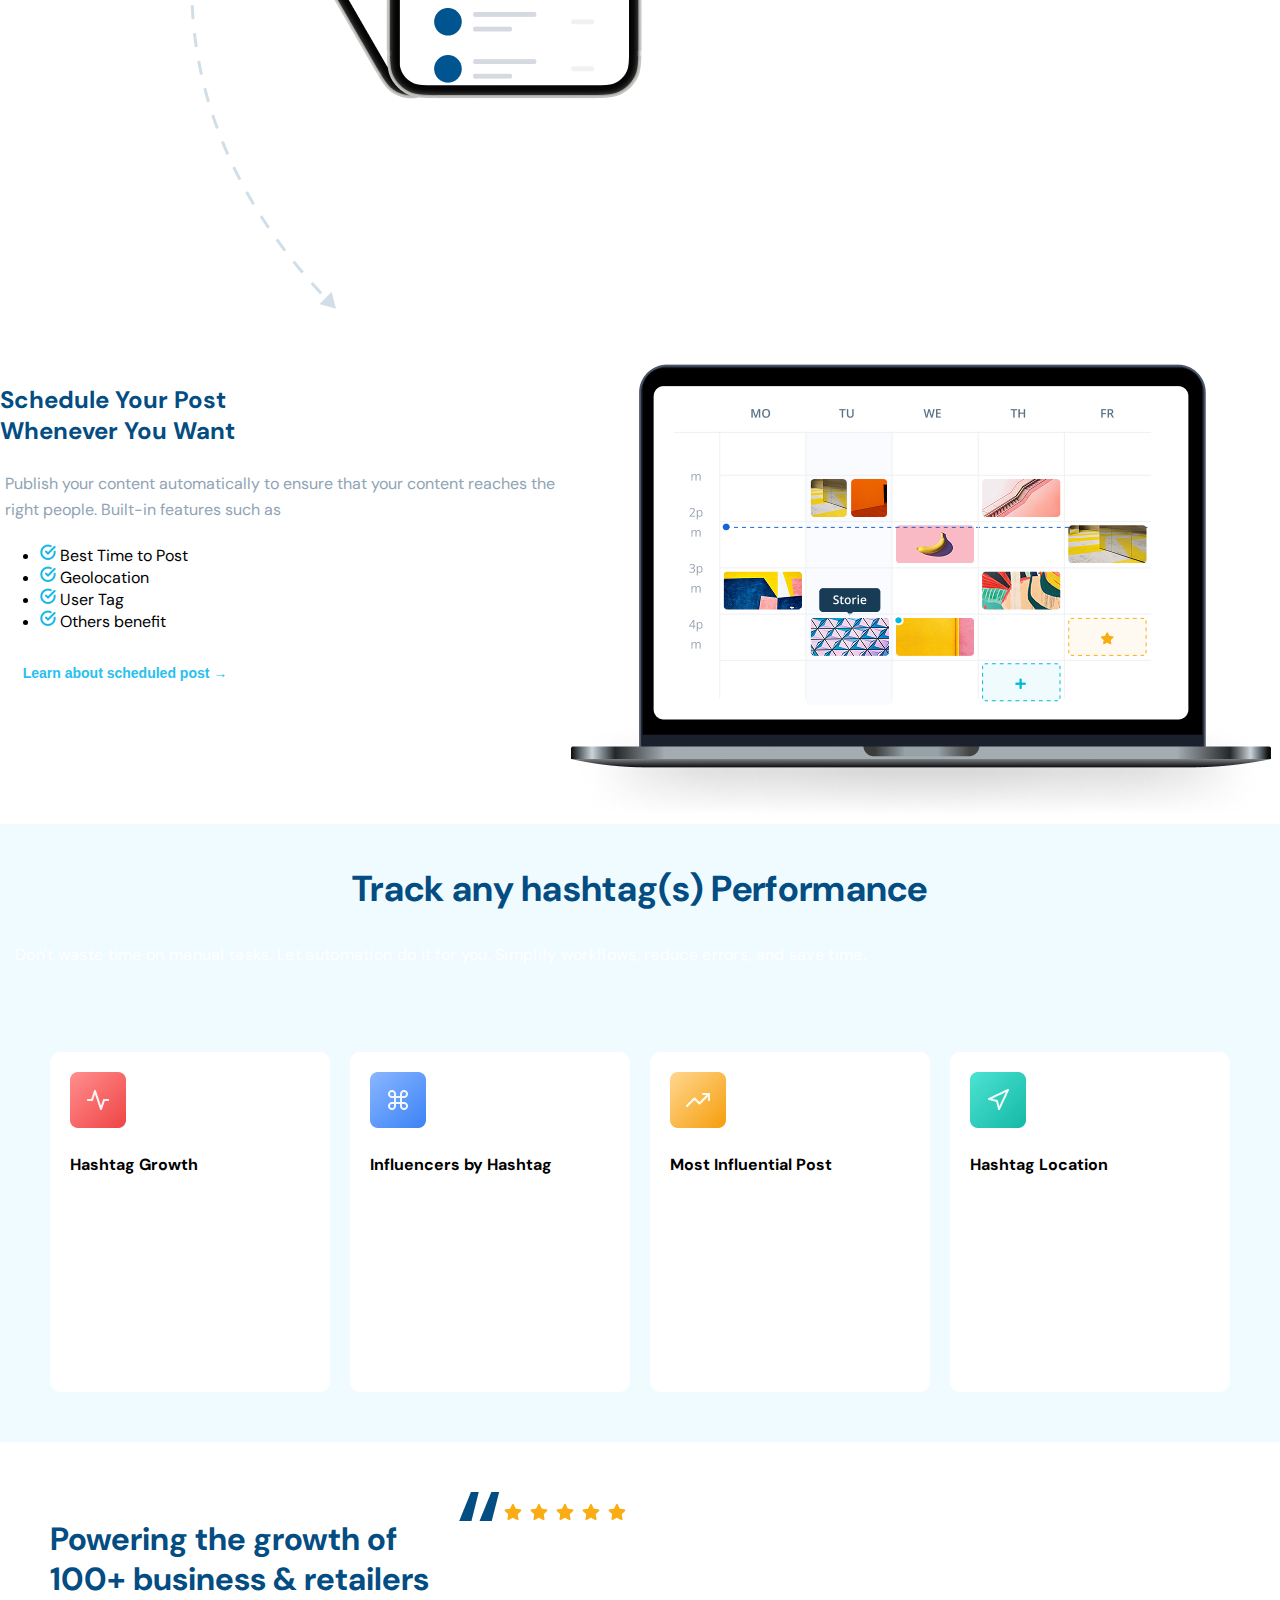
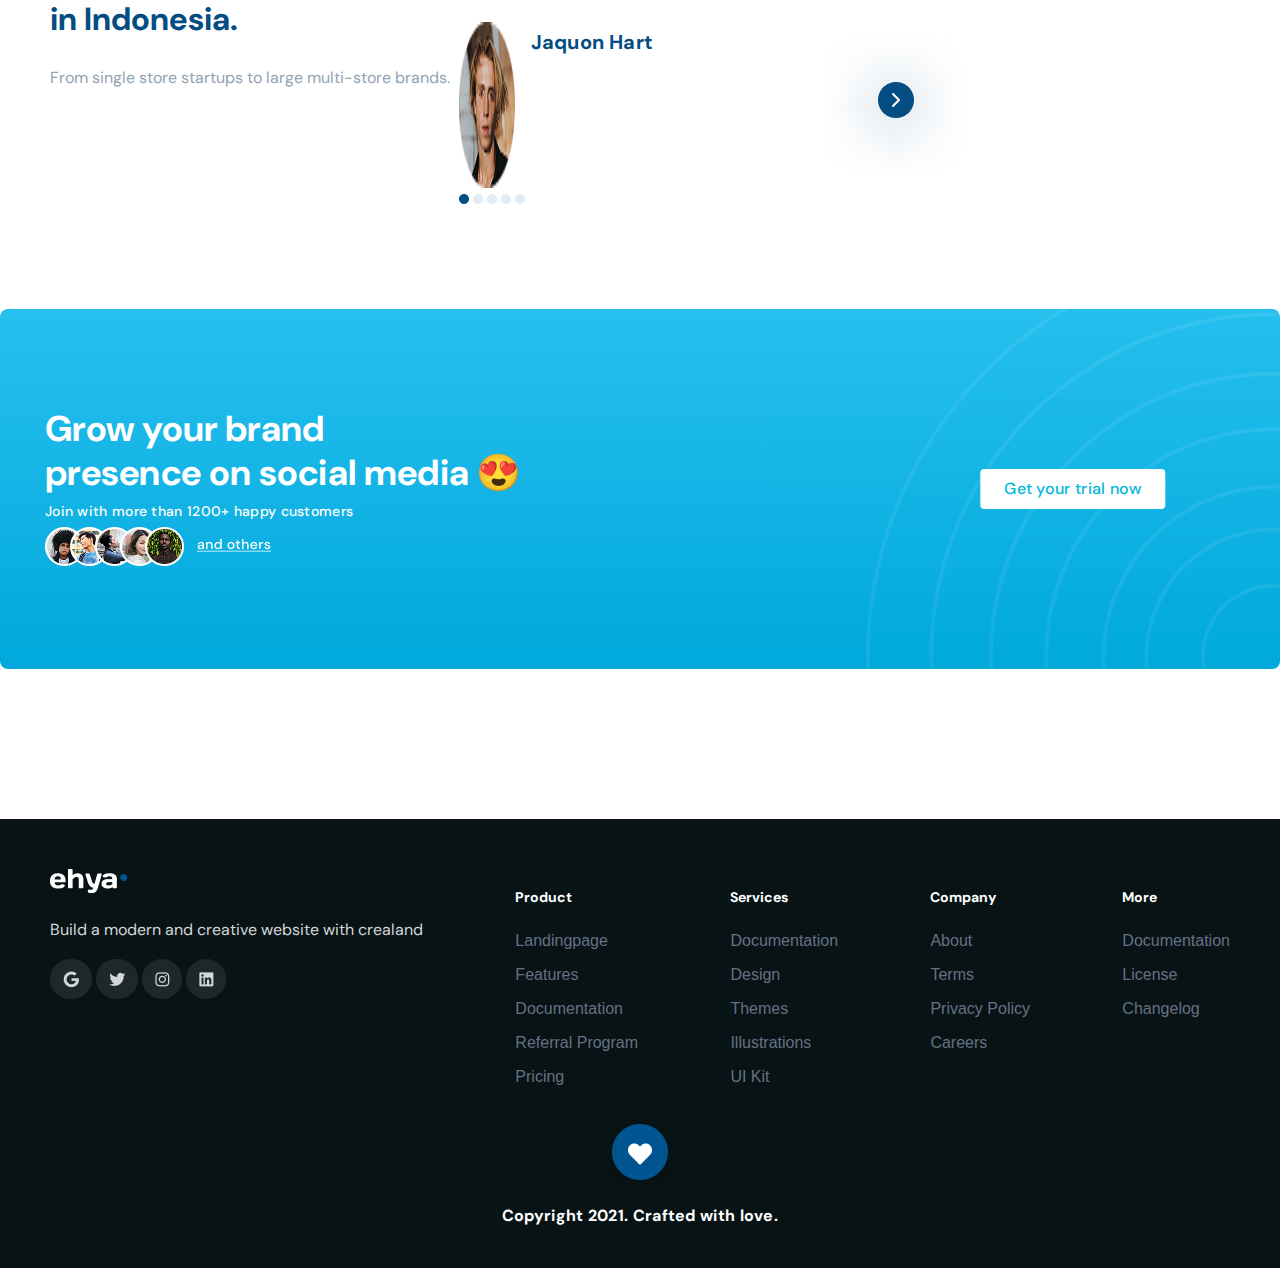
==== commit cd7a8cde: "view iphone ..." ====
--- a/index.html
+++ b/index.html
@@ -1,249 +1,208 @@
 <!DOCTYPE html>
 <html lang="en">
 <head>
-    <meta charset="UTF-8">
-    <meta name="viewport" content="width=device-width, initial-scale=1.0">
-    <link rel="stylesheet" href="index.css">
-    <link rel="preconnect" href="https://fonts.googleapis.com">
-    <link rel="preconnect" href="https://fonts.gstatic.com" crossorigin>
-    <link href="https://fonts.googleapis.com/css2?family=DM+Sans:ital,opsz,wght@0,9..40,100..1000;1,9..40,100..1000&display=swap" rel="stylesheet">
-    <title>SAAS Landing Page Exploration (Community)</title>
-    <link rel="icon" type="image/png" href="https://static.figma.com/app/icon/1/favicon.png">
+  <meta charset="UTF-8" />
+  <meta name="viewport" content="width=device-width, initial-scale=1.0" />
+  <link rel="stylesheet" href="index.css" />
+  <link rel="preconnect" href="https://fonts.googleapis.com" />
+  <link rel="preconnect" href="https://fonts.gstatic.com" crossorigin />
+  <link href="https://fonts.googleapis.com/css2?family=DM+Sans:wght@400;500;700&display=swap" rel="stylesheet" />
+  <title>SAAS Landing Page Exploration (Community)</title>
+  <link rel="icon" type="image/png" href="https://static.figma.com/app/icon/1/favicon.png" />
 </head>
 <body>
-    <div class="Headss">
+
+  <header class="Headss">
     <div class="Header">
-        
-        <div class="logo">
-            <img src="./PNGs/Logo.png" alt="Logo" class="logo-img">
+      <div class="logo">
+        <img src="./PNGs/Logo.png" alt="Logo" class="logo-img" />
+      </div>
+      <nav class="buttons">
+        <button>Home</button>
+        <button>Landings</button>
+        <button>Pages</button>
+        <button>Docs</button>
+        <button>Help</button>
+        <button>Login</button>
+      </nav>
+    </div>
+
+    <div class="middle">
+      <div class="middle-left">
+        <h1 class="title1">We help you grow your business faster</h1>
+        <img src="./PNGs/Vector.png" alt="Vector" class="Vector" />
+        <p class="p">Ehya is the Instagram analytics platform teams use to stay focused on the goals, track engagement for report your business.</p>
+        <div class="buttons-container">
+          <button class="primary-btn">See how it works</button>
+          <button class="secondary-btn">Get a free demo →</button>
         </div>
-        
-       
-        <div class="buttons">
-            <button>Home</button>
-            <button>Landings</button>
-            <button>Pages</button>
-            <button>Docs</button>
-            <button>Help</button>
-            <button>Login</button>
-        </div>
-    
-    </div>
-    <div class="middle">
-        <div class="middle-left">
-            <div class="title1">We help you 
-            grow your business faster</div>
-            <img src="./PNGs/Vector.png" alt="Vector" class="Vector">
-            <p class="p" style="color: white;">Ehya is the Instagram analytics platform teams use to stay focused on the goals,<br>track engagement for report your business.</p>
-            <div class="buttons-container">
-             
-                <button class="primary-btn">See how it works</button>
-                <button class="secondary-btn">Get a free demo →</button>
-            </div>
-        </div>
-        <div class="middle-right">
-            <img src="./PNGs/Shape.png" alt="Shape" class="Shape">
-            <img src="./PNGs/Group 19.png" alt="k" class="k">
-        </div>
-    </div>
-</div>
-<div class="Netflix">
+      </div>
+      <div class="middle-right">
+        <img src="./PNGs/Shape.png" alt="Shape" class="Shape" />
+        <img src="./PNGs/Group 19.png" alt="Illustration" class="k" />
+      </div>
+    </div>
+  </header>
+
+  <section class="Netflix">
     <div class="top">
-        <div class="slack">
-            <img src="./PNGs/slack.png" alt="slack" class="slack-img">
-        </div>
-        <div class="Netflixx">
-            <img src="./PNGs/netflix.png" alt="Netflix" class="Netflix-img">
-        </div>
-        <div class="google">
-            <img src="./PNGs/google.png" alt="google" class="google-img">
-        </div>
-        <div class="airbnb">
-            <img src="./PNGs/airbnb.png" alt="airbnb" class="airbnb-img">
-        </div>
-        <div class="uber">
-            <img src="./PNGs/uber.png" alt="uber" class="uber-img">
-        </div>
-       
-        
-        
-    </div>
+      <img src="./PNGs/slack.png" alt="Slack" class="slack-img" />
+      <img src="./PNGs/netflix.png" alt="Netflix" class="Netflix-img" />
+      <img src="./PNGs/google.png" alt="Google" class="google-img" />
+      <img src="./PNGs/airbnb.png" alt="Airbnb" class="airbnb-img" />
+      <img src="./PNGs/uber.png" alt="Uber" class="uber-img" />
+    </div>
+
     <div class="metrics">
-        <div class="metrics-img">
-            <img src="./PNGs/Group 21.png" alt="Group 21" class="img">
-            <img src="./PNGs/Vector 1.png" alt="vector1" class="vector">
-        </div>
-        <div class="metrics-section">
-        <h2 class="metrics-heading">Measure Impressions<BR> and Reach Post</h2>
+      <div class="metrics-img">
+        <img src="./PNGs/Group 21.png" alt="Metrics Graph" class="img" />
+        <img src="./PNGs/Vector 1.png" alt="Vector" class="vector" />
+      </div>
+      <div class="metrics-section">
+        <h2 class="metrics-heading">Measure Impressions<br />and Reach Post</h2>
         <p class="metrics-text">Graphs displaying your performance for metrics like follower evolution, average engagement rate per post and reach and impressions to give you the insights.</p>
         <button class="metrics-button">Learn about graphs →</button>
+      </div>
+    </div>
+
+    <div class="DIV4">
+      <div class="DIV4_left_part">
+        <h2>Schedule Your Post<br />Whenever You Want</h2>
+        <p>Publish your content automatically to ensure that your content reaches the right people. Built-in features such as</p>
+        <ul class="DIV4_list">
+          <li><img src="./PNGs/feather_check-circle.png" alt="Check" /> Best Time to Post</li>
+          <li><img src="./PNGs/feather_check-circle.png" alt="Check" /> Geolocation</li>
+          <li><img src="./PNGs/feather_check-circle.png" alt="Check" /> User Tag</li>
+          <li><img src="./PNGs/feather_check-circle.png" alt="Check" /> Others benefit</li>
+        </ul>
+        <button class="cta11">Learn about scheduled post →</button>
+      </div>
+      <div class="DIV4_right_part">
+        <img src="./PNGs/Device - Macbook Pro.png" alt="Laptop" class="Tel" />
+      </div>
+    </div>
+  </section>
+
+  <section class="Track">
+    <div class="title">
+      <h1 class="titlee">Track any hashtag(s) Performance</h1>
+      <p>Don't waste time on manual tasks. Let automation do it for you. Simplify workflows, reduce errors, and save time.</p>
+    </div>
+    <div class="squars">
+      <div class="carre">
+        <img src="PNGs/rouge.png" alt="Hashtag Growth" class="rouge" />
+        <h4>Hashtag Growth</h4>
+        <p>Follow a hashtag growth total posts, videos and images.</p>
+      </div>
+      <div class="carre">
+        <img src="PNGs/bleu.jpg" alt="Influencers" class="bleu" />
+        <h4>Influencers by Hashtag</h4>
+        <p>Identify the most influential people posting with your hashtag.</p>
+      </div>
+      <div class="carre">
+        <img src="PNGs/jaune.jpg" alt="Top Posts" class="jaune" />
+        <h4>Most Influential Post</h4>
+        <p>See the most influential posts on hashtags you are following.</p>
+      </div>
+      <div class="carre">
+        <img src="PNGs/vert.png" alt="Location" class="vert" />
+        <h4>Hashtag Location</h4>
+        <p>Visualize where people are posting using your hashtag.</p>
+      </div>
+    </div>
+  </section>
+
+  <section class="DIV6">
+    <div class="DIV6_left_part">
+      <h2>Powering the growth of<br />100+ business & retailers in Indonesia.</h2>
+      <p>From single store startups to large multi-store brands.</p>
+    </div>
+    <div class="DIV6_right_part">
+      <img src="./PNGs/“.png" alt="Quote" class="quote" />
+      <img src="./PNGs/Group 39.png" alt="Rating Stars" class="star" />
+      <p>“With Ehya, we're able to easily track our performance in full detail. It's become an essential tool for us to grow and engage with our audience.”</p>
+      <div class="DIV6_profile">
+        <img src="./PNGs/Photo.png" alt="User" class="random" />
+        <div class="profile_text">
+          <h4>Jaquon Hart</h4>
+          <p>Digital Marketing Executive, Hypebeast</p>
         </div>
-    </div>
-    <div class="DIV4">
-        <div class="DIV4_left_part">
-            <h2>Schedule Your Post<br> Whenever You Want</h2>
-            <p>Publish your content automatically to ensure that your content<br> reaches the right people. Built-in features such as</p>
-            <div class="DIV4_list">
-                <img src="./PNGs/feather_check-circle.png" alt="check" class="check">
-                <p>Best Time to Post</p>
-            </div>
-
-            <div class="DIV4_list">
-                <img src="./PNGs/feather_check-circle.png" alt="check" class="check"><p>Geolocation</p>
-            </div>
-            <div class="DIV4_list">
-                <img src="./PNGs/feather_check-circle.png" alt="check" class="check">
-                <p>User Tag</p>
-            </div>
-            <div class="DIV4_list">
-                <img src="./PNGs/feather_check-circle.png" alt="check" class="check">
-                <p>Others benefit</p>
-            </div>
-            
-            <div class="DIV4_button">
-                <button class="cta11">Learn about scheduled post →</button>
-            </div>
+        <img src="./PNGs/Group 40.png" alt="Decor" class="random" />
+      </div>
+      <div class="Ellipse">
+        <img src="./PNGs/Ellipse 2.png" alt="Ellipse" />
+        <img src="./PNGs/Ellipse 3.png" alt="Ellipse" />
+        <img src="./PNGs/Ellipse 4.png" alt="Ellipse" />
+        <img src="./PNGs/Ellipse 5.png" alt="Ellipse" />
+        <img src="./PNGs/Ellipse 6.png" alt="Ellipse" />
+      </div>
+    </div>
+  </section>
+
+  <section class="DIV7">
+    <div class="partie_gauche">
+      <h2>Grow your brand<br />presence on social media 😍</h2>
+      <p>Join with more than 1200+ happy customers</p>
+      <img src="PNGs/Group 46.png" alt="Illustration" class="Group46" />
+    </div>
+    <div class="partie_droite">
+      <button class="trial-btn">Get your trial now</button>
+      <img src="./PNGs/Group 42.png" alt="Decor" class="Group42" />
+    </div>
+  </section>
+
+  <footer class="footer">
+    <div class="footer_haut">
+      <div class="footer_1">
+        <img src="PNGs/Logo.png" alt="Logo" class="logo_footer" />
+        <p>Build a modern and creative website with crealand</p>
+        <div class="media">
+          <img src="PNGs/google (2).png" alt="Google" />
+          <img src="PNGs/x (1).png" alt="Twitter" />
+          <img src="PNGs/insta.png" alt="Instagram" />
+          <img src="PNGs/ln.png" alt="LinkedIn" />
         </div>
-
-        <div class="DIV4_right_part">
-            <img src="./PNGs/Device - Macbook Pro.png" alt="Tel" class="Tel">
-        </div>
-    </div>
-</div>
-
-<div class="Track">
-    <div class="title">
-        <h1 class="titlee"> Track any hashtag(s) Performence</h1>
-        <p class="p">Don't waste time on search manual tasks. Let Automation do it for you.<br> Simplify workflows, reduce errors, and save time.</p>
-    </div>
-        <div class="squars">
-            <div class="carre">
-                <img src ="PNGs/rouge.png" alt="rouge" class="rouge">
-                <h4>Hashtag Growth</h4>
-                <p>Follow a hashtag growth<br> total posts, videos and<br> images.</p>
-            </div>
-            <div class="carre">
-            <img src="PNGs/bleu.jpg" alt="bleu" class="bleu">
-            <h4>Influencers by Hashtag</h4>
-            <p>Identify the most<br> influential people posting<br> with your hashtag.</p>
-            </div>
-        <div class="carre">
-            <img src="PNGs/jaune.jpg" alt="jaune" class="jaune">
-            <h4>Most Influental Post</h4>
-            <p>See the most influential<br> posts on hashtag you<br> are following on.</p>
-        </div>
-        <div class="carre">
-            <img src="PNGs/vert.png" alt="vert" class="vert">
-            <h4>Hashtag Location</h4>
-            <p>Visualize where people<br> are posting using your<br>hashtag made.</p>
-        </div>
-           
-</div>
-
-
-</div>
-<div class="DIV6">
-    <div class="DIV6_left_part">
-        <h2>Powering the growth of<br> 100+ business & retailers<br> in Indonesia.</h2>
-        <p>From single store, startups, to large multi-store brands.</p>
-    </div>
-    <div class="DIV6_right_part">
-        <div clas="DIV6_right_part_haut">
-            <img src="./PNGs/“.png" alt="“" class="“">
-            <img src="./PNGs/Group 39.png" alt="star" class="star">
-            <p>“With Ehya, we're able to easily track our performance in<br> full detail. It's become an essential tool for us to grow and<br> engage with our audience.”</p>
-            <div class="DIV6_profile">
-                <img src="./PNGs/Photo.png" alt="random" class="randotm">
-                <div class="profile_text">
-                    <h4>Jaquon Hart</h4>
-                    <p>Digital Marketing Executive, Hypebeast</p>
-                </div>
-                <img src="./PNGs/Group 40.png" alt="random" class="random">
-            </div>
-            <div class="Ellipse">
-            <img src="./PNGs/Ellipse 2.png" alt="Ellipse 2" class="Ellipse">
-            <img src="./PNGs/Ellipse 3.png" alt="Ellipse 3" class="Ellipse">
-            <img src="./PNGs/Ellipse 4.png" alt="Ellipse 4" class="Ellipse">
-            <img src="./PNGs/Ellipse 5.png" alt="Ellipse 5" class="Ellipse">
-            <img src="./PNGs/Ellipse 6.png" alt="Ellipse 6" class="Ellipse">
-            </div>
-        </div>
-
-    </div>
-</div>
-
-        <div class="DIV7">
-            <div class="partie_gauche">
-                <h2>Grow your brand<br>
-                presence on social<br> media 😍</h2>
-                <p>Join with more 1200+ happy customers</p>
-               
-                <img src="PNGs/Group 46.png" alt="Group 46" class="Group46">
-            </div>
-            <div class="partie_droite">
-                <button class="trial-btn">Get your trial now</button>
-                <img src="./PNGs/Group 42.png" alt="Group 42" class="Group 42">
-            </div>
-        </div>
-
-        <div class="footer">
-            <div class="footer_haut">
-                    <div class="footer_1">
-                        <img src="PNGs/Logo.png" alt="Logo" class="logo_footer">
-                        <p>Build a modern and creative<br> website with crealand</p>
-                        <div class="media">
-                            <img src="PNGs/google (2).png" alt="google" class="google">
-                            <img src="PNGs/x (1).png" alt="twitter" class="twitter">
-                            <img src="PNGs/insta.png" alt="instagram" class="instagram">
-                            <img src="PNGs/ln.png" alt="linkedin" class="linkedin">
-    
-                        </div>
-                        
-                    </div>
-                    <div class="icon_2">
-                        <h4>Product</h4>
-                        <button>Landingpage</button>
-                        <button>Features</button>
-                        <button>Documentation</button>
-                        <button>Refferal Program</button>
-                        <button>Pricing</button>
-                    </div>
-                    <div class="footer_3">
-                        <h4>Services</h4>
-                        <button>Documentation</button>
-                        <button>Design</button>
-                        <button>Themes</button>
-                        <button>Illustrations</button>
-                        <button>UI Kit</button>
-                    </div>
-    
-                    <div class="footer_4">
-                        <h4>Company</h4>
-                        <button>About</button>
-                        <button>Terms</button>
-                        <button>Privacy Policy</button>
-                        <button>Creers</button>
-                    </div>
-                    <div class="footer_5">
-                        <h4>More</h4>
-                        <button>Documentation</button>
-                        <button>License</button>
-                        <button>Changelog</button>
-                    </div>
-            </div>
-    
-            <div class="footer_bas">
-                <img src="PNGs/Heart.png" alt="Heart" class="heart">
-                <p>Copyright  2021. Crafted with love.</p>
-            </div>
-             
-        </div>
-
-    </div>
-</div>
-
-.;
-
+      </div>
+
+      <div class="icon_2">
+        <h4>Product</h4>
+        <button>Landingpage</button>
+        <button>Features</button>
+        <button>Documentation</button>
+        <button>Referral Program</button>
+        <button>Pricing</button>
+      </div>
+
+      <div class="footer_3">
+        <h4>Services</h4>
+        <button>Documentation</button>
+        <button>Design</button>
+        <button>Themes</button>
+        <button>Illustrations</button>
+        <button>UI Kit</button>
+      </div>
+
+      <div class="footer_4">
+        <h4>Company</h4>
+        <button>About</button>
+        <button>Terms</button>
+        <button>Privacy Policy</button>
+        <button>Careers</button>
+      </div>
+
+      <div class="footer_5">
+        <h4>More</h4>
+        <button>Documentation</button>
+        <button>License</button>
+        <button>Changelog</button>
+      </div>
+    </div>
+
+    <div class="footer_bas">
+      <img src="PNGs/Heart.png" alt="Heart" class="heart" />
+      <p>Copyright 2021. Crafted with love.</p>
+    </div>
+  </footer>
 
 </body>
-</html>+</html>
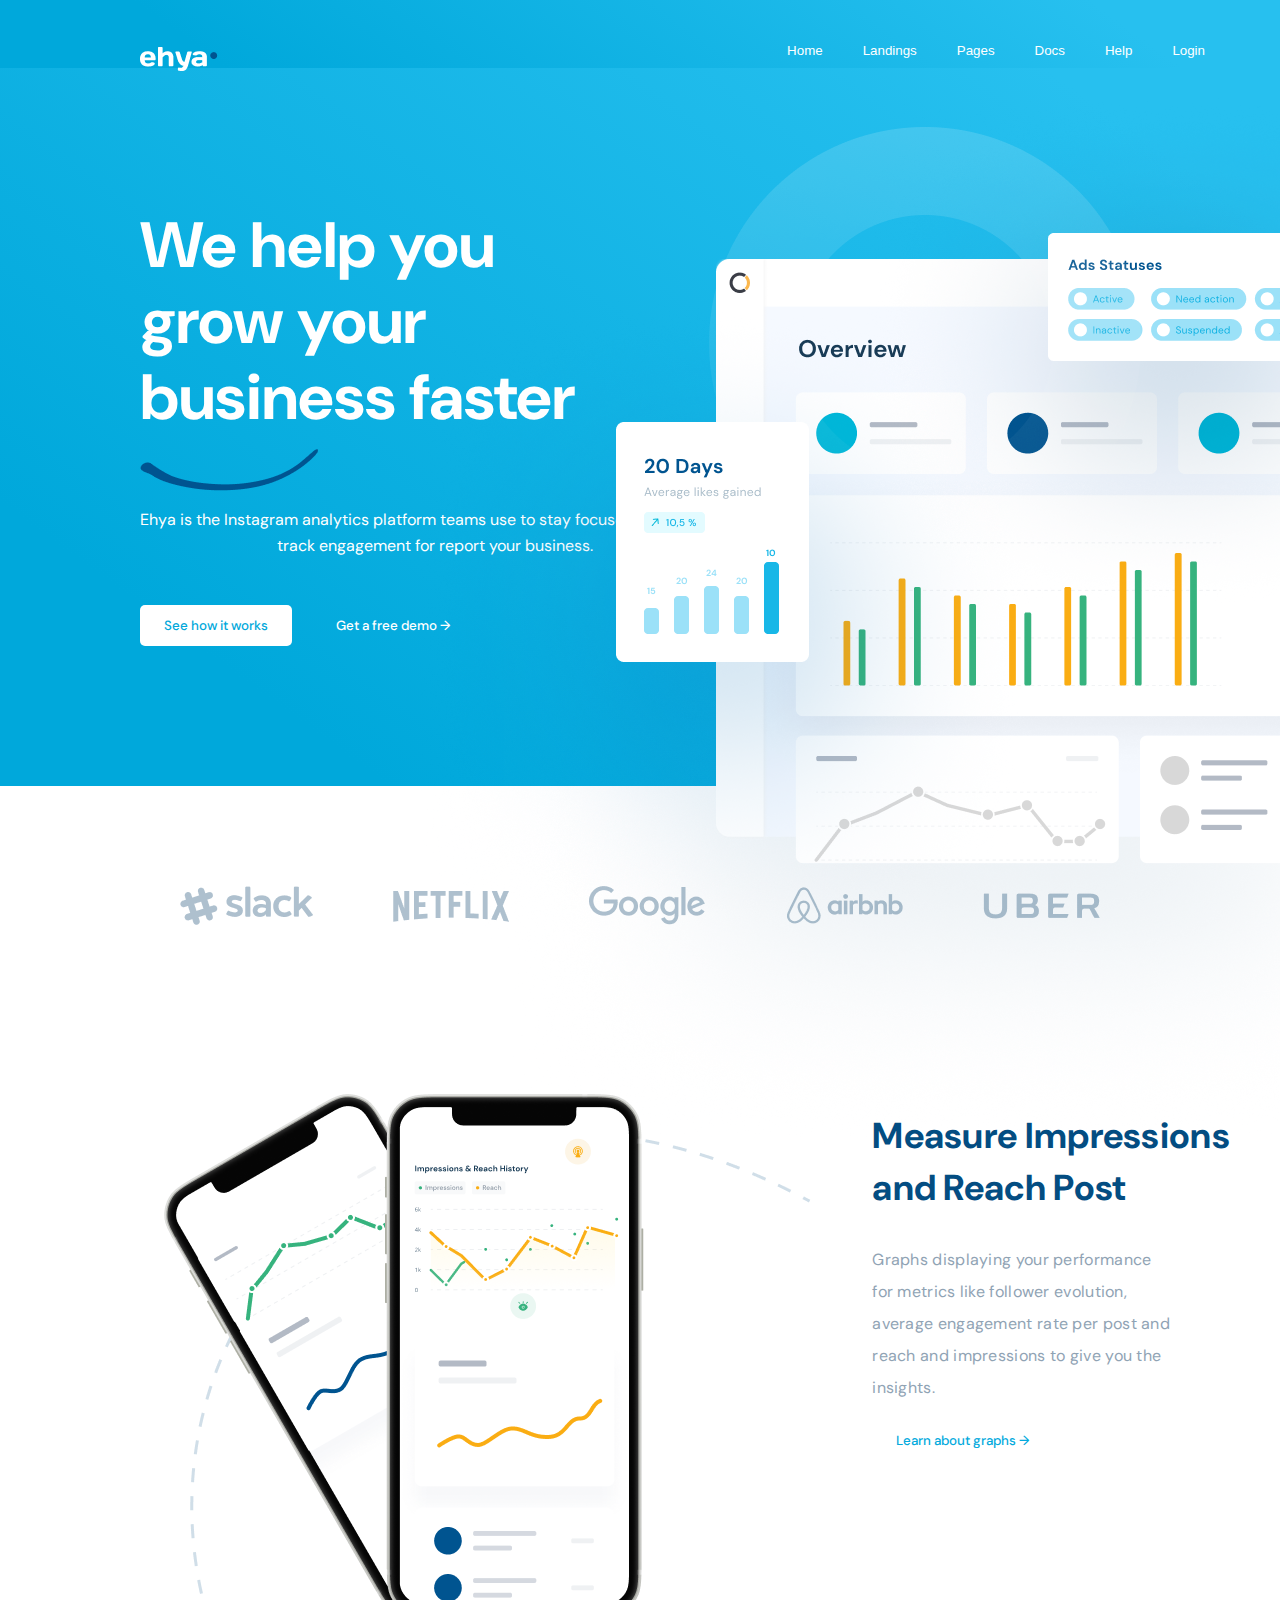
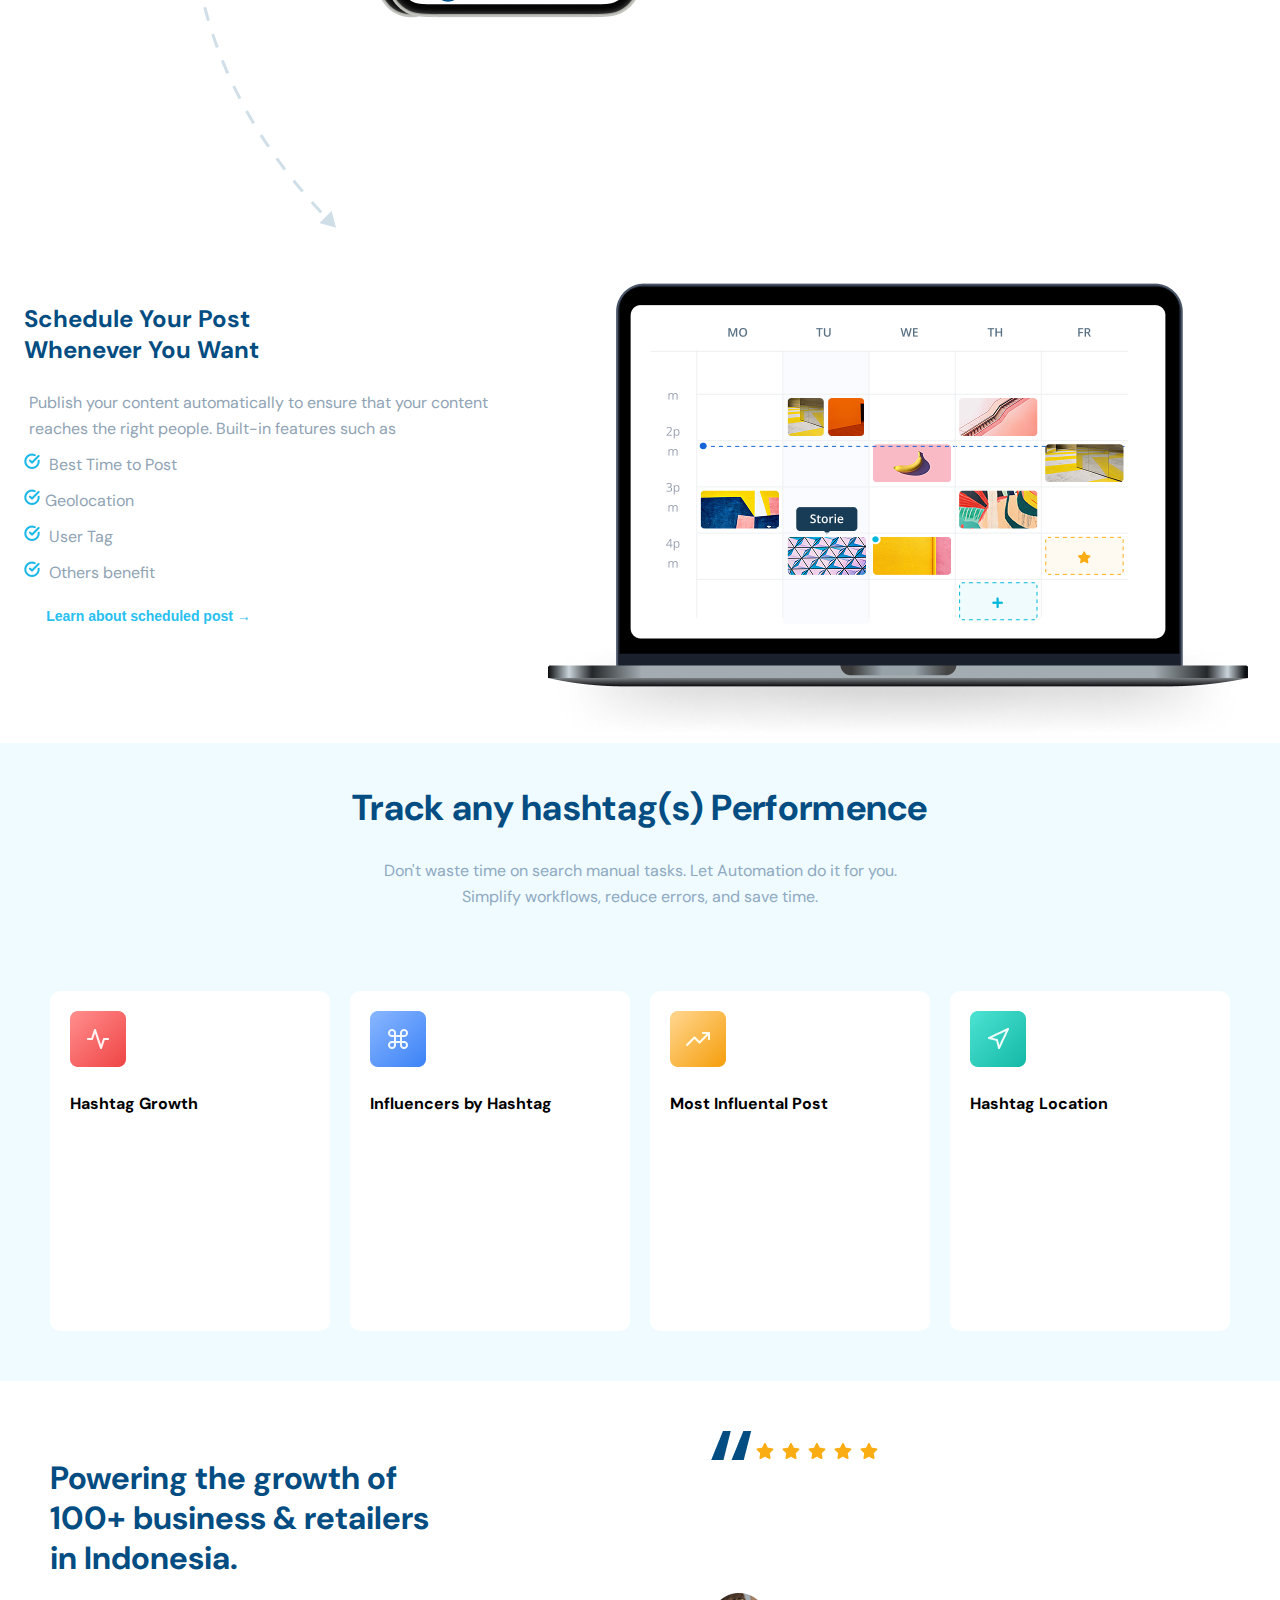
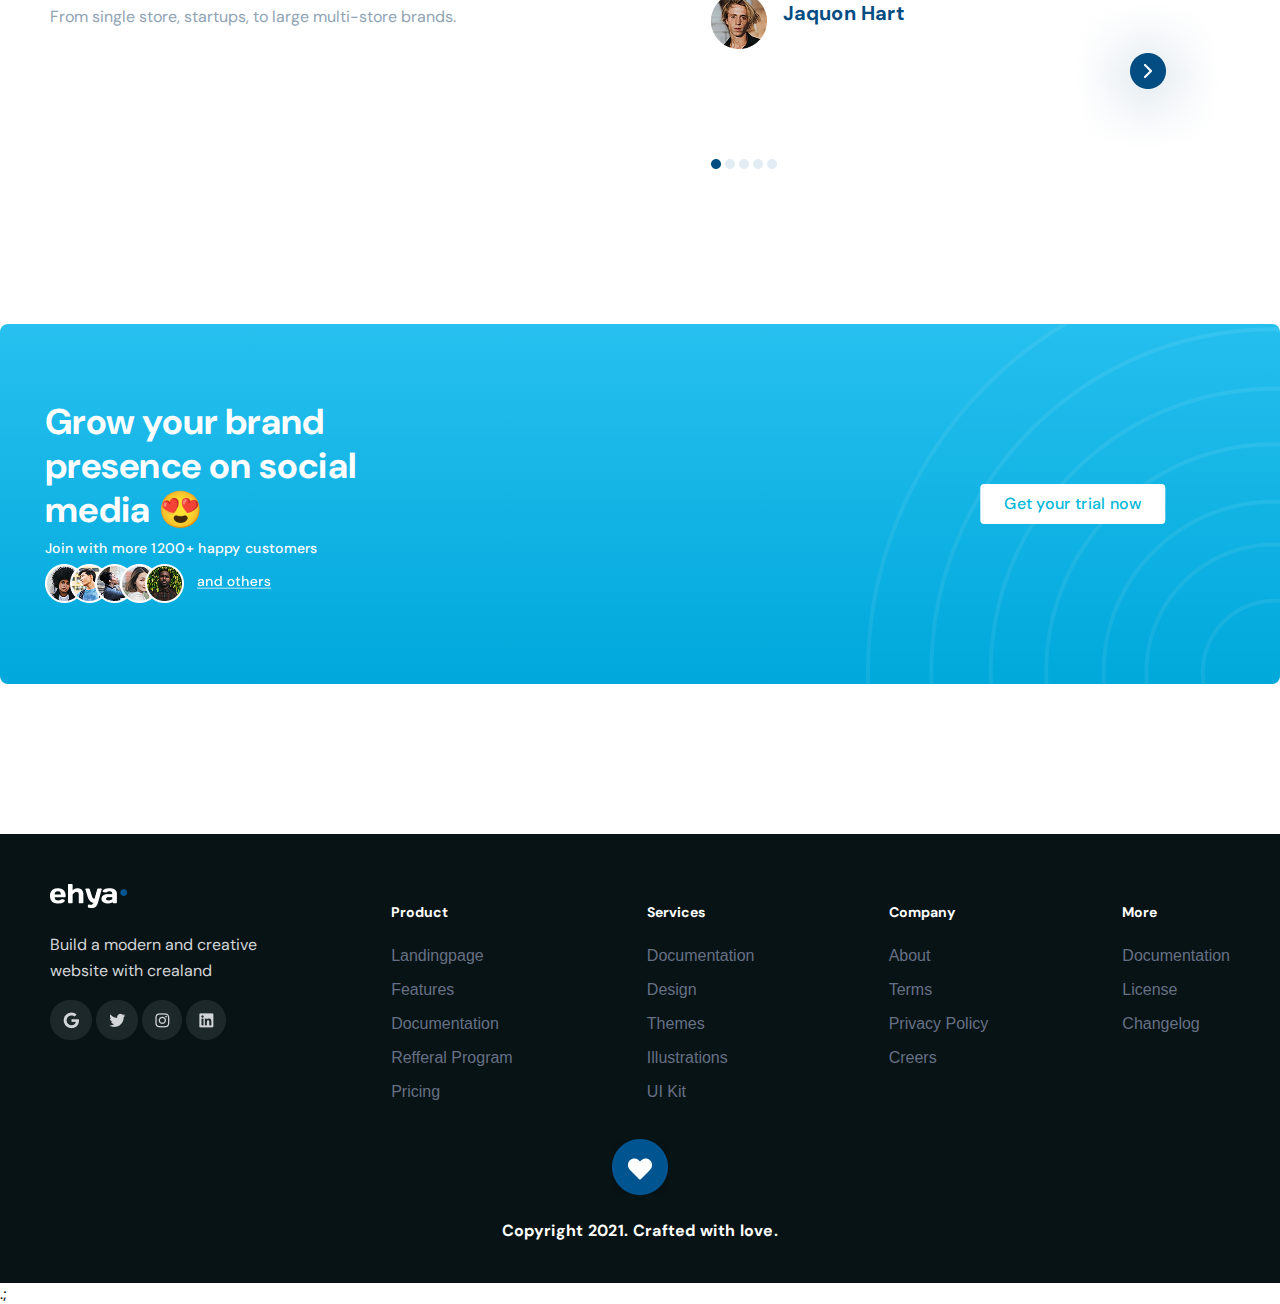
==== commit b598244c: "view iphone ..." ====
--- a/index.html
+++ b/index.html
@@ -1,208 +1,249 @@
 <!DOCTYPE html>
 <html lang="en">
 <head>
-  <meta charset="UTF-8" />
-  <meta name="viewport" content="width=device-width, initial-scale=1.0" />
-  <link rel="stylesheet" href="index.css" />
-  <link rel="preconnect" href="https://fonts.googleapis.com" />
-  <link rel="preconnect" href="https://fonts.gstatic.com" crossorigin />
-  <link href="https://fonts.googleapis.com/css2?family=DM+Sans:wght@400;500;700&display=swap" rel="stylesheet" />
-  <title>SAAS Landing Page Exploration (Community)</title>
-  <link rel="icon" type="image/png" href="https://static.figma.com/app/icon/1/favicon.png" />
+    <meta charset="UTF-8">
+    <meta name="viewport" content="width=device-width, initial-scale=1.0">
+    <link rel="stylesheet" href="index.css">
+    <link rel="preconnect" href="https://fonts.googleapis.com">
+    <link rel="preconnect" href="https://fonts.gstatic.com" crossorigin>
+    <link href="https://fonts.googleapis.com/css2?family=DM+Sans:ital,opsz,wght@0,9..40,100..1000;1,9..40,100..1000&display=swap" rel="stylesheet">
+    <title>SAAS Landing Page Exploration (Community)</title>
+    <link rel="icon" type="image/png" href="https://static.figma.com/app/icon/1/favicon.png">
 </head>
 <body>
-
-  <header class="Headss">
+    <div class="Headss">
     <div class="Header">
-      <div class="logo">
-        <img src="./PNGs/Logo.png" alt="Logo" class="logo-img" />
-      </div>
-      <nav class="buttons">
-        <button>Home</button>
-        <button>Landings</button>
-        <button>Pages</button>
-        <button>Docs</button>
-        <button>Help</button>
-        <button>Login</button>
-      </nav>
-    </div>
-
+        
+        <div class="logo">
+            <img src="./PNGs/Logo.png" alt="Logo" class="logo-img">
+        </div>
+        
+       
+        <div class="buttons">
+            <button>Home</button>
+            <button>Landings</button>
+            <button>Pages</button>
+            <button>Docs</button>
+            <button>Help</button>
+            <button>Login</button>
+        </div>
+    
+    </div>
     <div class="middle">
-      <div class="middle-left">
-        <h1 class="title1">We help you grow your business faster</h1>
-        <img src="./PNGs/Vector.png" alt="Vector" class="Vector" />
-        <p class="p">Ehya is the Instagram analytics platform teams use to stay focused on the goals, track engagement for report your business.</p>
-        <div class="buttons-container">
-          <button class="primary-btn">See how it works</button>
-          <button class="secondary-btn">Get a free demo →</button>
-        </div>
-      </div>
-      <div class="middle-right">
-        <img src="./PNGs/Shape.png" alt="Shape" class="Shape" />
-        <img src="./PNGs/Group 19.png" alt="Illustration" class="k" />
-      </div>
-    </div>
-  </header>
-
-  <section class="Netflix">
+        <div class="middle-left">
+            <div class="title1">We help you 
+            grow your business faster</div>
+            <img src="./PNGs/Vector.png" alt="Vector" class="Vector">
+            <p class="p" style="color: white;">Ehya is the Instagram analytics platform teams use to stay focused on the goals,<br>track engagement for report your business.</p>
+            <div class="buttons-container">
+             
+                <button class="primary-btn">See how it works</button>
+                <button class="secondary-btn">Get a free demo →</button>
+            </div>
+        </div>
+        <div class="middle-right">
+            <img src="./PNGs/Shape.png" alt="Shape" class="Shape">
+            <img src="./PNGs/Group 19.png" alt="k" class="k">
+        </div>
+    </div>
+</div>
+<div class="Netflix">
     <div class="top">
-      <img src="./PNGs/slack.png" alt="Slack" class="slack-img" />
-      <img src="./PNGs/netflix.png" alt="Netflix" class="Netflix-img" />
-      <img src="./PNGs/google.png" alt="Google" class="google-img" />
-      <img src="./PNGs/airbnb.png" alt="Airbnb" class="airbnb-img" />
-      <img src="./PNGs/uber.png" alt="Uber" class="uber-img" />
-    </div>
-
+        <div class="slack">
+            <img src="./PNGs/slack.png" alt="slack" class="slack-img">
+        </div>
+        <div class="Netflixx">
+            <img src="./PNGs/netflix.png" alt="Netflix" class="Netflix-img">
+        </div>
+        <div class="google">
+            <img src="./PNGs/google.png" alt="google" class="google-img">
+        </div>
+        <div class="airbnb">
+            <img src="./PNGs/airbnb.png" alt="airbnb" class="airbnb-img">
+        </div>
+        <div class="uber">
+            <img src="./PNGs/uber.png" alt="uber" class="uber-img">
+        </div>
+       
+        
+        
+    </div>
     <div class="metrics">
-      <div class="metrics-img">
-        <img src="./PNGs/Group 21.png" alt="Metrics Graph" class="img" />
-        <img src="./PNGs/Vector 1.png" alt="Vector" class="vector" />
-      </div>
-      <div class="metrics-section">
-        <h2 class="metrics-heading">Measure Impressions<br />and Reach Post</h2>
+        <div class="metrics-img">
+            <img src="./PNGs/Group 21.png" alt="Group 21" class="img">
+            <img src="./PNGs/Vector 1.png" alt="vector1" class="vector">
+        </div>
+        <div class="metrics-section">
+        <h2 class="metrics-heading">Measure Impressions<BR> and Reach Post</h2>
         <p class="metrics-text">Graphs displaying your performance for metrics like follower evolution, average engagement rate per post and reach and impressions to give you the insights.</p>
         <button class="metrics-button">Learn about graphs →</button>
-      </div>
-    </div>
-
+        </div>
+    </div>
     <div class="DIV4">
-      <div class="DIV4_left_part">
-        <h2>Schedule Your Post<br />Whenever You Want</h2>
-        <p>Publish your content automatically to ensure that your content reaches the right people. Built-in features such as</p>
-        <ul class="DIV4_list">
-          <li><img src="./PNGs/feather_check-circle.png" alt="Check" /> Best Time to Post</li>
-          <li><img src="./PNGs/feather_check-circle.png" alt="Check" /> Geolocation</li>
-          <li><img src="./PNGs/feather_check-circle.png" alt="Check" /> User Tag</li>
-          <li><img src="./PNGs/feather_check-circle.png" alt="Check" /> Others benefit</li>
-        </ul>
-        <button class="cta11">Learn about scheduled post →</button>
-      </div>
-      <div class="DIV4_right_part">
-        <img src="./PNGs/Device - Macbook Pro.png" alt="Laptop" class="Tel" />
-      </div>
-    </div>
-  </section>
-
-  <section class="Track">
+        <div class="DIV4_left_part">
+            <h2>Schedule Your Post<br> Whenever You Want</h2>
+            <p>Publish your content automatically to ensure that your content<br> reaches the right people. Built-in features such as</p>
+            <div class="DIV4_list">
+                <img src="./PNGs/feather_check-circle.png" alt="check" class="check">
+                <p>Best Time to Post</p>
+            </div>
+
+            <div class="DIV4_list">
+                <img src="./PNGs/feather_check-circle.png" alt="check" class="check"><p>Geolocation</p>
+            </div>
+            <div class="DIV4_list">
+                <img src="./PNGs/feather_check-circle.png" alt="check" class="check">
+                <p>User Tag</p>
+            </div>
+            <div class="DIV4_list">
+                <img src="./PNGs/feather_check-circle.png" alt="check" class="check">
+                <p>Others benefit</p>
+            </div>
+            
+            <div class="DIV4_button">
+                <button class="cta11">Learn about scheduled post →</button>
+            </div>
+        </div>
+
+        <div class="DIV4_right_part">
+            <img src="./PNGs/Device - Macbook Pro.png" alt="Tel" class="Tel">
+        </div>
+    </div>
+</div>
+
+<div class="Track">
     <div class="title">
-      <h1 class="titlee">Track any hashtag(s) Performance</h1>
-      <p>Don't waste time on manual tasks. Let automation do it for you. Simplify workflows, reduce errors, and save time.</p>
-    </div>
-    <div class="squars">
-      <div class="carre">
-        <img src="PNGs/rouge.png" alt="Hashtag Growth" class="rouge" />
-        <h4>Hashtag Growth</h4>
-        <p>Follow a hashtag growth total posts, videos and images.</p>
-      </div>
-      <div class="carre">
-        <img src="PNGs/bleu.jpg" alt="Influencers" class="bleu" />
-        <h4>Influencers by Hashtag</h4>
-        <p>Identify the most influential people posting with your hashtag.</p>
-      </div>
-      <div class="carre">
-        <img src="PNGs/jaune.jpg" alt="Top Posts" class="jaune" />
-        <h4>Most Influential Post</h4>
-        <p>See the most influential posts on hashtags you are following.</p>
-      </div>
-      <div class="carre">
-        <img src="PNGs/vert.png" alt="Location" class="vert" />
-        <h4>Hashtag Location</h4>
-        <p>Visualize where people are posting using your hashtag.</p>
-      </div>
-    </div>
-  </section>
-
-  <section class="DIV6">
+        <h1 class="titlee"> Track any hashtag(s) Performence</h1>
+        <p class="p">Don't waste time on search manual tasks. Let Automation do it for you.<br> Simplify workflows, reduce errors, and save time.</p>
+    </div>
+        <div class="squars">
+            <div class="carre">
+                <img src ="PNGs/rouge.png" alt="rouge" class="rouge">
+                <h4>Hashtag Growth</h4>
+                <p>Follow a hashtag growth<br> total posts, videos and<br> images.</p>
+            </div>
+            <div class="carre">
+            <img src="PNGs/bleu.jpg" alt="bleu" class="bleu">
+            <h4>Influencers by Hashtag</h4>
+            <p>Identify the most<br> influential people posting<br> with your hashtag.</p>
+            </div>
+        <div class="carre">
+            <img src="PNGs/jaune.jpg" alt="jaune" class="jaune">
+            <h4>Most Influental Post</h4>
+            <p>See the most influential<br> posts on hashtag you<br> are following on.</p>
+        </div>
+        <div class="carre">
+            <img src="PNGs/vert.png" alt="vert" class="vert">
+            <h4>Hashtag Location</h4>
+            <p>Visualize where people<br> are posting using your<br>hashtag made.</p>
+        </div>
+           
+</div>
+
+
+</div>
+<div class="DIV6">
     <div class="DIV6_left_part">
-      <h2>Powering the growth of<br />100+ business & retailers in Indonesia.</h2>
-      <p>From single store startups to large multi-store brands.</p>
+        <h2>Powering the growth of<br> 100+ business & retailers<br> in Indonesia.</h2>
+        <p>From single store, startups, to large multi-store brands.</p>
     </div>
     <div class="DIV6_right_part">
-      <img src="./PNGs/“.png" alt="Quote" class="quote" />
-      <img src="./PNGs/Group 39.png" alt="Rating Stars" class="star" />
-      <p>“With Ehya, we're able to easily track our performance in full detail. It's become an essential tool for us to grow and engage with our audience.”</p>
-      <div class="DIV6_profile">
-        <img src="./PNGs/Photo.png" alt="User" class="random" />
-        <div class="profile_text">
-          <h4>Jaquon Hart</h4>
-          <p>Digital Marketing Executive, Hypebeast</p>
-        </div>
-        <img src="./PNGs/Group 40.png" alt="Decor" class="random" />
-      </div>
-      <div class="Ellipse">
-        <img src="./PNGs/Ellipse 2.png" alt="Ellipse" />
-        <img src="./PNGs/Ellipse 3.png" alt="Ellipse" />
-        <img src="./PNGs/Ellipse 4.png" alt="Ellipse" />
-        <img src="./PNGs/Ellipse 5.png" alt="Ellipse" />
-        <img src="./PNGs/Ellipse 6.png" alt="Ellipse" />
-      </div>
-    </div>
-  </section>
-
-  <section class="DIV7">
-    <div class="partie_gauche">
-      <h2>Grow your brand<br />presence on social media 😍</h2>
-      <p>Join with more than 1200+ happy customers</p>
-      <img src="PNGs/Group 46.png" alt="Illustration" class="Group46" />
-    </div>
-    <div class="partie_droite">
-      <button class="trial-btn">Get your trial now</button>
-      <img src="./PNGs/Group 42.png" alt="Decor" class="Group42" />
-    </div>
-  </section>
-
-  <footer class="footer">
-    <div class="footer_haut">
-      <div class="footer_1">
-        <img src="PNGs/Logo.png" alt="Logo" class="logo_footer" />
-        <p>Build a modern and creative website with crealand</p>
-        <div class="media">
-          <img src="PNGs/google (2).png" alt="Google" />
-          <img src="PNGs/x (1).png" alt="Twitter" />
-          <img src="PNGs/insta.png" alt="Instagram" />
-          <img src="PNGs/ln.png" alt="LinkedIn" />
-        </div>
-      </div>
-
-      <div class="icon_2">
-        <h4>Product</h4>
-        <button>Landingpage</button>
-        <button>Features</button>
-        <button>Documentation</button>
-        <button>Referral Program</button>
-        <button>Pricing</button>
-      </div>
-
-      <div class="footer_3">
-        <h4>Services</h4>
-        <button>Documentation</button>
-        <button>Design</button>
-        <button>Themes</button>
-        <button>Illustrations</button>
-        <button>UI Kit</button>
-      </div>
-
-      <div class="footer_4">
-        <h4>Company</h4>
-        <button>About</button>
-        <button>Terms</button>
-        <button>Privacy Policy</button>
-        <button>Careers</button>
-      </div>
-
-      <div class="footer_5">
-        <h4>More</h4>
-        <button>Documentation</button>
-        <button>License</button>
-        <button>Changelog</button>
-      </div>
-    </div>
-
-    <div class="footer_bas">
-      <img src="PNGs/Heart.png" alt="Heart" class="heart" />
-      <p>Copyright 2021. Crafted with love.</p>
-    </div>
-  </footer>
+        <div clas="DIV6_right_part_haut">
+            <img src="./PNGs/“.png" alt="“" class="“">
+            <img src="./PNGs/Group 39.png" alt="star" class="star">
+            <p>“With Ehya, we're able to easily track our performance in<br> full detail. It's become an essential tool for us to grow and<br> engage with our audience.”</p>
+            <div class="DIV6_profile">
+                <img src="./PNGs/Photo.png" alt="random" class="randotm">
+                <div class="profile_text">
+                    <h4>Jaquon Hart</h4>
+                    <p>Digital Marketing Executive, Hypebeast</p>
+                </div>
+                <img src="./PNGs/Group 40.png" alt="random" class="random">
+            </div>
+            <div class="Ellipse">
+            <img src="./PNGs/Ellipse 2.png" alt="Ellipse 2" class="Ellipse">
+            <img src="./PNGs/Ellipse 3.png" alt="Ellipse 3" class="Ellipse">
+            <img src="./PNGs/Ellipse 4.png" alt="Ellipse 4" class="Ellipse">
+            <img src="./PNGs/Ellipse 5.png" alt="Ellipse 5" class="Ellipse">
+            <img src="./PNGs/Ellipse 6.png" alt="Ellipse 6" class="Ellipse">
+            </div>
+        </div>
+
+    </div>
+</div>
+
+        <div class="DIV7">
+            <div class="partie_gauche">
+                <h2>Grow your brand<br>
+                presence on social<br> media 😍</h2>
+                <p>Join with more 1200+ happy customers</p>
+               
+                <img src="PNGs/Group 46.png" alt="Group 46" class="Group46">
+            </div>
+            <div class="partie_droite">
+                <button class="trial-btn">Get your trial now</button>
+                <img src="./PNGs/Group 42.png" alt="Group 42" class="Group 42">
+            </div>
+        </div>
+
+        <div class="footer">
+            <div class="footer_haut">
+                    <div class="footer_1">
+                        <img src="PNGs/Logo.png" alt="Logo" class="logo_footer">
+                        <p>Build a modern and creative<br> website with crealand</p>
+                        <div class="media">
+                            <img src="PNGs/google (2).png" alt="google" class="google">
+                            <img src="PNGs/x (1).png" alt="twitter" class="twitter">
+                            <img src="PNGs/insta.png" alt="instagram" class="instagram">
+                            <img src="PNGs/ln.png" alt="linkedin" class="linkedin">
+    
+                        </div>
+                        
+                    </div>
+                    <div class="icon_2">
+                        <h4>Product</h4>
+                        <button>Landingpage</button>
+                        <button>Features</button>
+                        <button>Documentation</button>
+                        <button>Refferal Program</button>
+                        <button>Pricing</button>
+                    </div>
+                    <div class="footer_3">
+                        <h4>Services</h4>
+                        <button>Documentation</button>
+                        <button>Design</button>
+                        <button>Themes</button>
+                        <button>Illustrations</button>
+                        <button>UI Kit</button>
+                    </div>
+    
+                    <div class="footer_4">
+                        <h4>Company</h4>
+                        <button>About</button>
+                        <button>Terms</button>
+                        <button>Privacy Policy</button>
+                        <button>Creers</button>
+                    </div>
+                    <div class="footer_5">
+                        <h4>More</h4>
+                        <button>Documentation</button>
+                        <button>License</button>
+                        <button>Changelog</button>
+                    </div>
+            </div>
+    
+            <div class="footer_bas">
+                <img src="PNGs/Heart.png" alt="Heart" class="heart">
+                <p>Copyright  2021. Crafted with love.</p>
+            </div>
+             
+        </div>
+
+    </div>
+</div>
+
+.;
+
 
 </body>
-</html>
+</html>